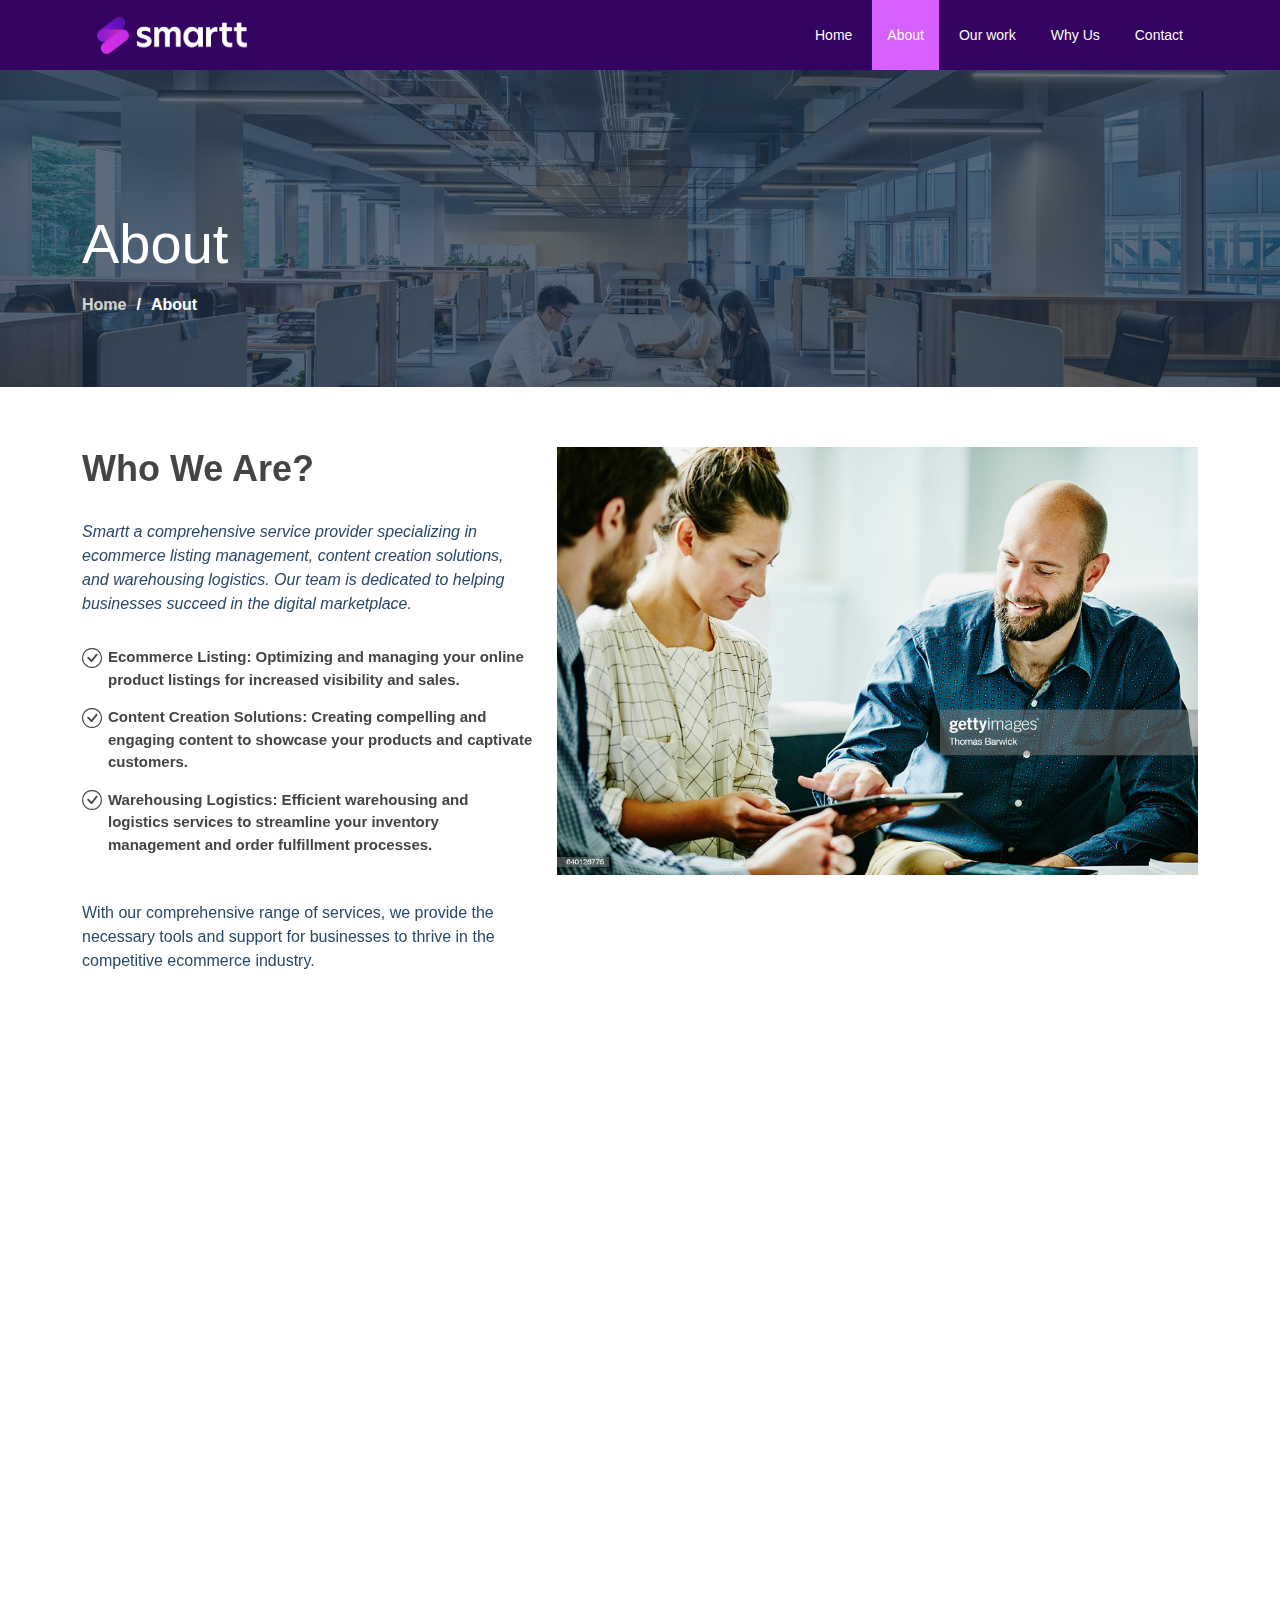
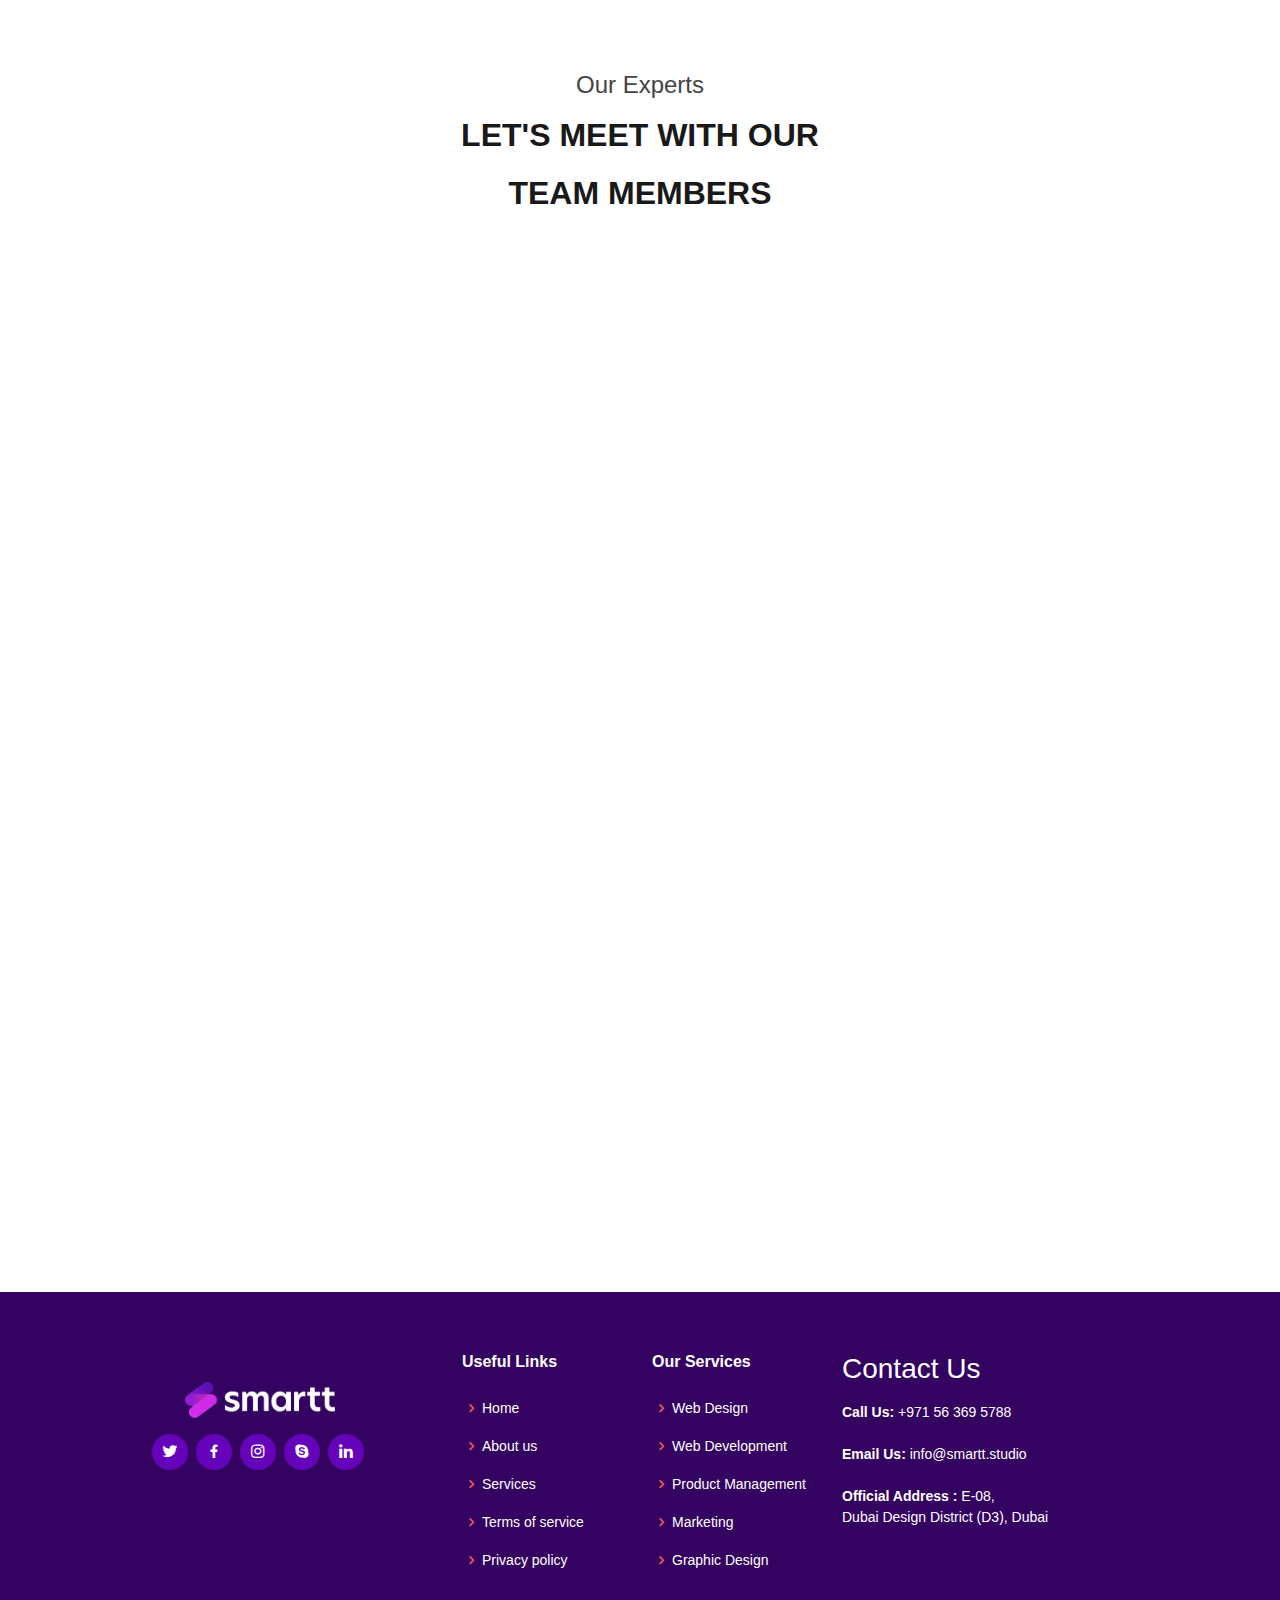
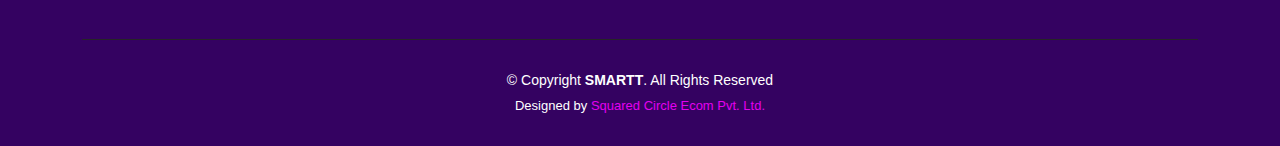
==== about.html @ 33e8bb7c "updated" ====
<!DOCTYPE html>
<html lang="en">

<head>
  <meta charset="utf-8">
  <meta content="width=device-width, initial-scale=1.0" name="viewport">

  <title>SMARTT</title>
  <meta content="" name="description">
  <meta content="" name="keywords">

  
  <link rel="icon" href="assets/img//favicon.ico" type="image/x-icon">

  <!-- Google Fonts -->
  <link rel="preconnect" href="https://rsms.me/">
<link rel="stylesheet" href="https://rsms.me/inter/inter.css">

  <!-- <link href="https://fonts.googleapis.com/css?family=Open+Sans:300,300i,400,400i,600,600i,700,700i|Raleway:300,300i,400,400i,500,500i,600,600i,700,700i|Poppins:300,300i,400,400i,500,500i,600,600i,700,700i" rel="stylesheet"> -->

  <!-- Vendor CSS Files -->
  <link href="assets/vendor/aos/aos.css" rel="stylesheet">
  <link href="assets/vendor/bootstrap/css/bootstrap.min.css" rel="stylesheet">
  <link href="assets/vendor/bootstrap-icons/bootstrap-icons.css" rel="stylesheet">
  <link href="assets/vendor/boxicons/css/boxicons.min.css" rel="stylesheet">
  <link href="assets/vendor/glightbox/css/glightbox.min.css" rel="stylesheet">
  <link href="assets/vendor/swiper/swiper-bundle.min.css" rel="stylesheet">

  <!-- Template Main CSS File -->
  <link href="assets/css/style.css" rel="stylesheet">

  
</head>

<body>

  <!-- ======= Header ======= -->
  <header id="header" class="d-flex align-items-center">
    <div class="container d-flex align-items-center justify-content-between">
        
        <!--navbar -->

        <nav class="navbar navbar-expand-lg navbar-light ">
            <a class="navbar-brand" href="#index.html">
              <img src="assets/img/smartt-white.png" alt="Logo" class="logo-image" style="width: 150px; height: auto;">
            </a>
          </nav>

      <nav id="navbar" class="navbar">
        <ul>
            <li><a class="nav-link scrollto" href="index.html">Home</a></li>
            <li><a class="nav-link scrollto active" href="about.html">About</a></li>
            <li><a class="nav-link scrollto " href="works.html">Our work</a></li>

            <li><a class="nav-link scrollto " href="whyus.html">Why Us</a></li>         
            <li><a class="nav-link scrollto" href="contact.html">Contact</a></li>
          </ul>
        <i class="bi bi-list mobile-nav-toggle"></i>
      </nav>
      <!-- .navbar -->

    </div>
  </header>
  <!-- End Header -->

  <!-- ======= Hero Section ======= -->
  
  <!-- End Hero -->

  <main id="main">

    

    <!-- ======= Breadcrumbs ======= -->
    <div class="breadcrumbs d-flex align-items-center" style="background-image: url('assets/img/about-header.jpg');">
        <div class="container position-relative d-flex flex-column align-items-left">
  
          <h2>About</h2>
          <ol>
            <li><a href="index.html">Home</a></li>
            <li class="breadcrumbsactive">About</li>
          </ol>
  
        </div>
      </div>
      
    <!-- End Breadcrumbs -->

    <!-- ======= About Section ======= -->
    
<section id="about" class="about">

    <div class="container">
        
      <div class="row">  

        <div class="col-lg-7 order-1 order-lg-2" data-aos="fade-right">
            <img src="assets/img/whoweare.jpg" class="img-fluid" alt="">
          </div>     

        <div class="col-lg-5 pt-4 pt-lg-0 order-2 order-lg-1 content" data-aos="fade-left">               

          <h3>Who We Are?</h3>

          <p class="fst-italic">
            Smartt a comprehensive service provider specializing in ecommerce listing management, content creation solutions, and warehousing logistics. Our team is dedicated to helping businesses succeed in the digital marketplace.
          </p>
          
          <ul>
            <li><i class="bi bi-check-circle"></i> Ecommerce Listing: Optimizing and managing your online product listings for increased visibility and sales.</li>
            <li><i class="bi bi-check-circle"></i> Content Creation Solutions: Creating compelling and engaging content to showcase your products and captivate customers.</li>
            <li><i class="bi bi-check-circle"></i> Warehousing Logistics: Efficient warehousing and logistics services to streamline your inventory management and order fulfillment processes.</li>
          </ul>

           
          <p>
            With our comprehensive range of services, we provide the necessary tools and support for businesses to thrive in the competitive ecommerce industry.
          </p>
        </div>       

      </div>
     

    </div>


    
  </section>


  <section id="about" class="about">    


    <div class="container">       
        
  
        <div class="row">  
  
          <div class="col-lg-7 order-1 order-lg-1" data-aos="fade-right">
              <img src="assets/img/businesshelp.jpg" class="img-fluid" alt="">
            </div>     
  
          <div class="col-lg-5 pt-4 pt-lg-0 order-2 order-lg-2 content" data-aos="fade-left">               
  
            <h3>We help to sell in places you always wanted</h3>
            <h4>over</h4>
            <h1>25</h1>
            <h4>years experience</h4>        
  
          </div>       
  
        </div>
  
      </div>

  </section>

  
      
    <!-- ======= Team Section ======= -->
    <section id="team" class="team">
        <div class="container">
  
          <div class="section-title section-titleteam ">
            <h4>Our Experts</h4>

            <h2>Let's meet with our</h2>
            <h2>team members</h2>
            <!-- <p>Sit sint consectetur velit quisquam cupiditate impedit suscipit alias</p> -->
          </div>
  
          <div class="row">
            <div class="col-lg-3 col-md-6 d-flex align-items-stretch" data-aos="zoom-in">
              <div class="member">
                <img src="assets/img/team/team-1.jpg" alt="">
                <h4>Kartik Jobanputra</h4>
                <span>Chief Executive Officer</span>
                <p>
                  Magni qui quod omnis unde et eos fuga et exercitationem. Odio veritatis perspiciatis quaerat qui aut aut aut
                </p>
                <div class="social">
                  <a href=""><i class="bi bi-twitter"></i></a>
                  <a href=""><i class="bi bi-facebook"></i></a>
                  <a href=""><i class="bi bi-instagram"></i></a>
                  <a href=""><i class="bi bi-linkedin"></i></a>
                </div>
              </div>
            </div>
  
            <div class="col-lg-3 col-md-6 d-flex align-items-stretch" data-aos="zoom-in">
              <div class="member">
                <img src="assets/img/team/team-2.jpg" alt="">
                <h4>Quan Zheng</h4>
                <span>Developer</span>
                <p>
                  Repellat fugiat adipisci nemo illum nesciunt voluptas repellendus. In architecto rerum rerum temporibus
                </p>
                <div class="social">
                  <a href=""><i class="bi bi-twitter"></i></a>
                  <a href=""><i class="bi bi-facebook"></i></a>
                  <a href=""><i class="bi bi-instagram"></i></a>
                  <a href=""><i class="bi bi-linkedin"></i></a>
                </div>
              </div>
            </div>
  
            <div class="col-lg-3 col-md-6 d-flex align-items-stretch" data-aos="zoom-in">
              <div class="member">
                <img src="assets/img/team/team-3.jpg" alt="">
                <h4>Peng Qigang</h4>
                <span>Designer</span>
                <p>
                  Voluptas necessitatibus occaecati quia. Earum totam consequuntur qui porro et laborum toro des clara
                </p>
                <div class="social">
                  <a href=""><i class="bi bi-twitter"></i></a>
                  <a href=""><i class="bi bi-facebook"></i></a>
                  <a href=""><i class="bi bi-instagram"></i></a>
                  <a href=""><i class="bi bi-linkedin"></i></a>
                </div>
              </div>
            </div>

            <div class="col-lg-3 col-md-6 d-flex align-items-stretch" data-aos="zoom-in">
                <div class="member">
                  <img src="assets/img/team/team-3.jpg" alt="">
                  <h4>Dong Yuhan</h4>
                  <span>QC Manager</span>
                  <p>
                    Voluptas necessitatibus occaecati quia. Earum totam consequuntur qui porro et laborum toro des clara
                  </p>
                  <div class="social">
                    <a href=""><i class="bi bi-twitter"></i></a>
                    <a href=""><i class="bi bi-facebook"></i></a>
                    <a href=""><i class="bi bi-instagram"></i></a>
                    <a href=""><i class="bi bi-linkedin"></i></a>
                  </div>
                </div>
              </div>
  
          </div>
  
        </div>
      </section><!-- End Team Section -->


      <section id="about" class="about">

        <div class="container">
            
          <div class="row">  
    
            <div class="col-lg-7 order-1 order-lg-1" data-aos="fade-right">
                <img src="assets/img/aboutus.jpg" class="img-fluid" alt="">
              </div>     
    
            <div class="col-lg-5 pt-4 pt-lg-0 order-2 order-lg-2 content" data-aos="fade-left">               
    
              <h3>About us</h3>
    
              <p class="fst-italic">
                At Smartt, our team's core is based on the abundance of knowledge and expertise regarding the business market of e-commerce, yet we all have a variety of ideas and strategies to offer our company consists of diverse and unique individuals, varying in their perspectives and skill sets, from high-end marketing skills to strateging operations and researching the market</p>
                 
              
            </div>       
    
          </div>
         
    
        </div>
    
    
        
      </section>



    <!-- ======= Contact Section ======= -->
   
    
    
    <!-- End Contact Section -->

  </main>
  
  <!-- End #main -->

  <!-- ======= Footer ======= -->
  <footer id="footer">
    <div class="footer-top">
      <div class="container">
        <div class="row">

         
      

          <div class="col-lg-4 col-md-6">
            <div class="footer-info">
              
              <img src="assets/img/smartt-white.png" alt="Logo" class="logo-image" style="width: 150px; height: auto;">

             
              <div class="social-links mt-3">
                <a href="#" class="twitter"><i class="bx bxl-twitter"></i></a>
                <a href="#" class="facebook"><i class="bx bxl-facebook"></i></a>
                <a href="#" class="instagram"><i class="bx bxl-instagram"></i></a>
                <a href="#" class="google-plus"><i class="bx bxl-skype"></i></a>
                <a href="#" class="linkedin"><i class="bx bxl-linkedin"></i></a>
              </div>
            </div>
          </div>

          <div class="col-lg-2 col-md-6 footer-links">
            <h4>Useful Links</h4>
            <ul>
              <li><i class="bx bx-chevron-right"></i> <a href="#">Home</a></li>
              <li><i class="bx bx-chevron-right"></i> <a href="#">About us</a></li>
              <li><i class="bx bx-chevron-right"></i> <a href="#">Services</a></li>
              <li><i class="bx bx-chevron-right"></i> <a href="#">Terms of service</a></li>
              <li><i class="bx bx-chevron-right"></i> <a href="#">Privacy policy</a></li>
            </ul>
          </div>

          <div class="col-lg-2 col-md-6 footer-links">
            <h4>Our Services</h4>
            <ul>
              <li><i class="bx bx-chevron-right"></i> <a href="#">Web Design</a></li>
              <li><i class="bx bx-chevron-right"></i> <a href="#">Web Development</a></li>
              <li><i class="bx bx-chevron-right"></i> <a href="#">Product Management</a></li>
              <li><i class="bx bx-chevron-right"></i> <a href="#">Marketing</a></li>
              <li><i class="bx bx-chevron-right"></i> <a href="#">Graphic Design</a></li>
            </ul>
          </div>

          <div class="col-lg-4 col-md-6 text-right">
            <div class="footer-inf">
              <h3>Contact Us</h3>
              <p>
               
                <strong>Call Us:</strong> +971 56 369 5788<br><br>

                <strong>Email Us:</strong> info@smartt.studio<br><br>
                
                <strong>Official Address :</strong> E-08,  <br>
                
                Dubai Design District (D3), Dubai<br><br>
              </p>
             
            </div>
          </div>

        </div>
      </div>
    </div>

    <div class="container">
      <div class="copyright">
        &copy; Copyright <strong><span>SMARTT</span></strong>. All Rights Reserved
      </div>
      <div class="credits">
        
        Designed by <a href="#">Squared Circle Ecom Pvt. Ltd.</a>
      </div>
    </div>
  </footer>
  
  <!-- End Footer -->

  <a href="#" class="back-to-top d-flex align-items-center justify-content-center"><i class="bi bi-arrow-up-short"></i></a>
  <div id="preloader"></div>

  <!-- Vendor JS Files -->
  <script src="assets/vendor/aos/aos.js"></script>
  <script src="assets/vendor/bootstrap/js/bootstrap.bundle.min.js"></script>
  <script src="assets/vendor/glightbox/js/glightbox.min.js"></script>
  <script src="assets/vendor/isotope-layout/isotope.pkgd.min.js"></script>
  <script src="assets/vendor/swiper/swiper-bundle.min.js"></script>
  <script src="assets/vendor/php-email-form/validate.js"></script>

  <!-- Main JS File -->
  <script src="assets/js/main.js"></script>

</body>

</html>
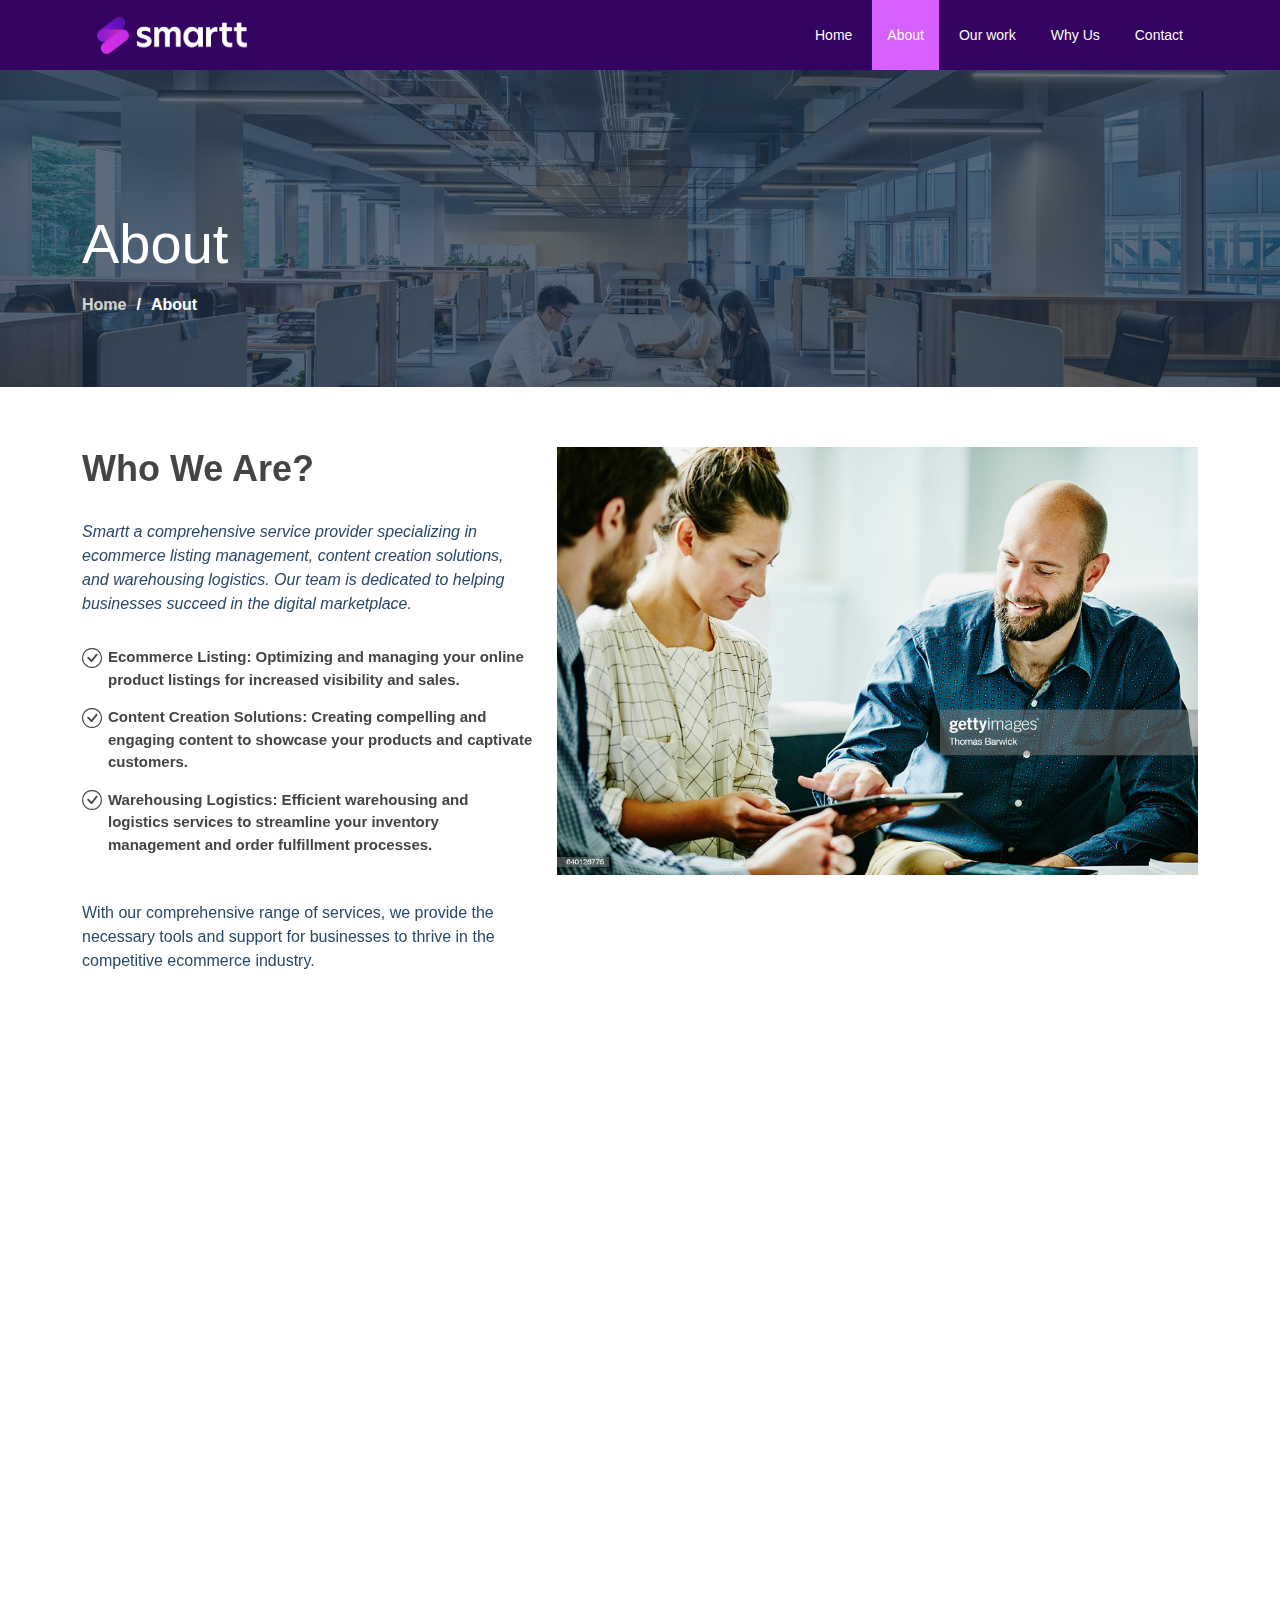
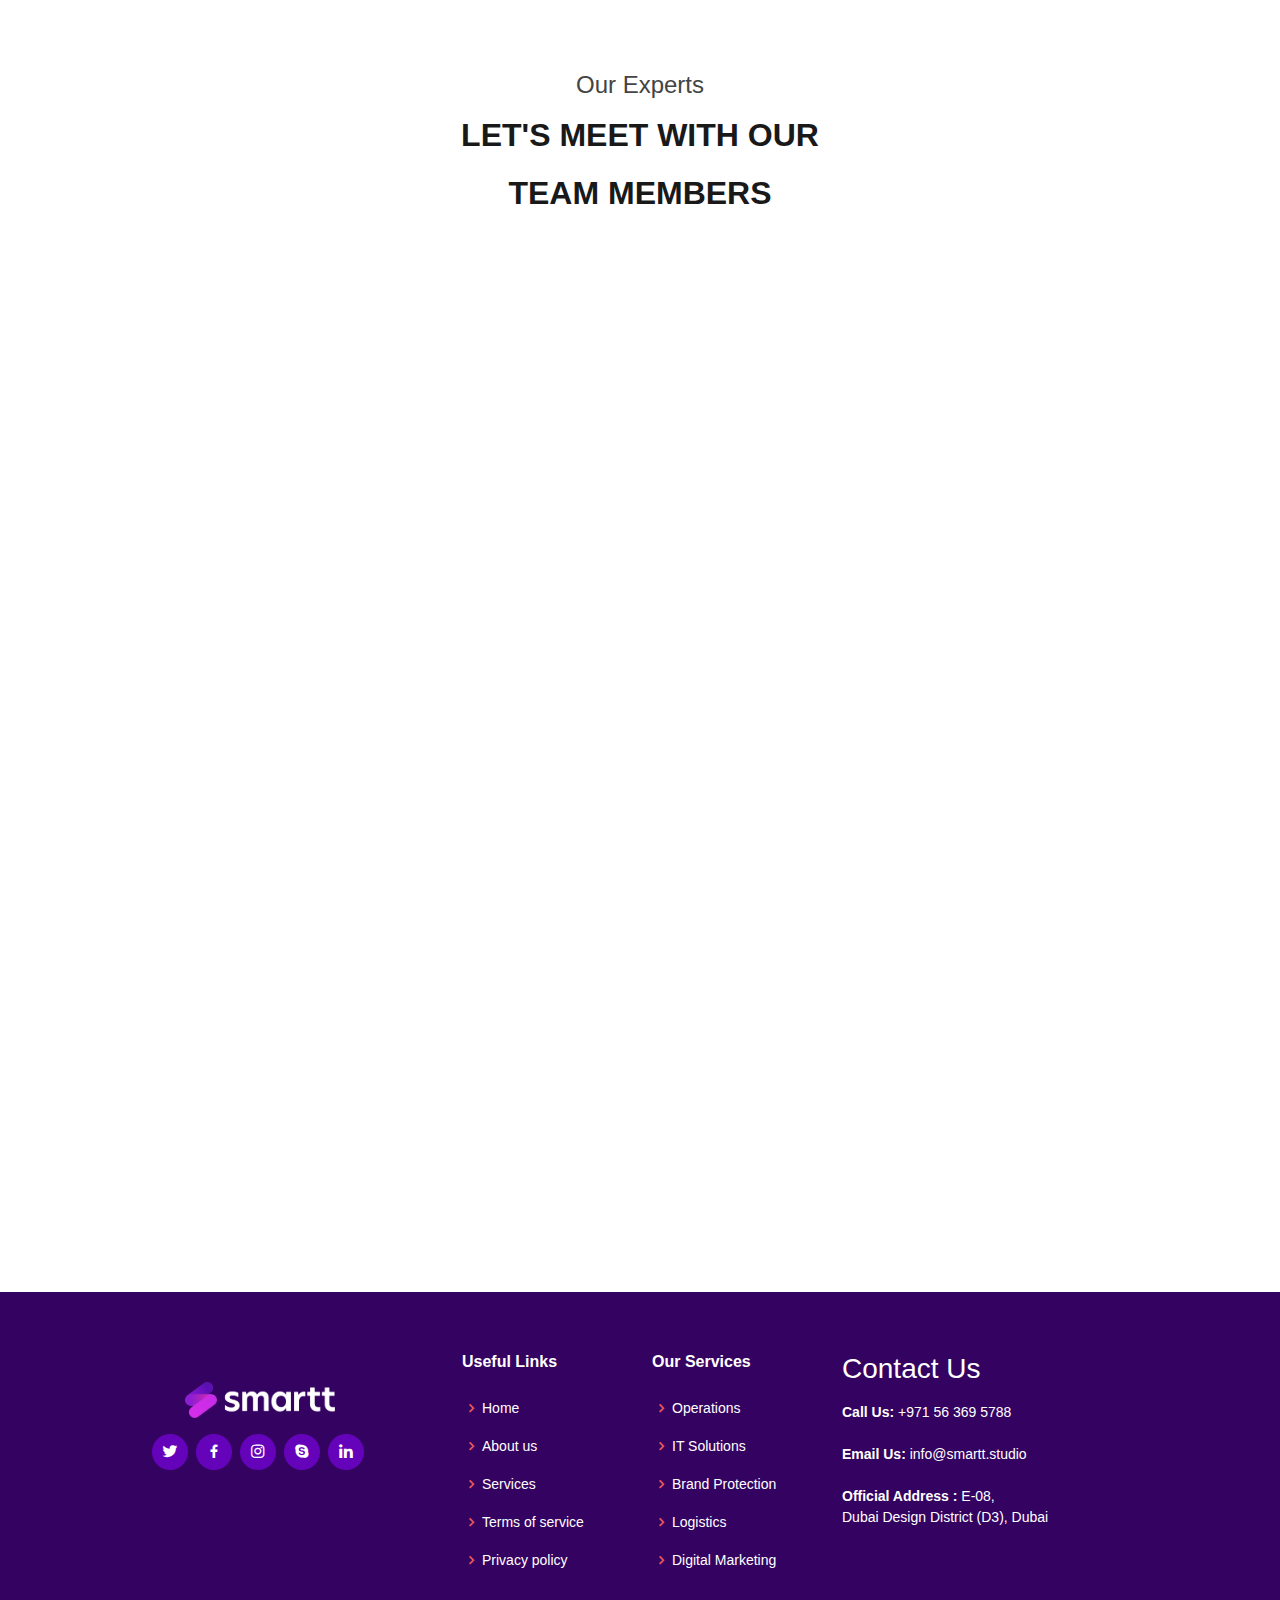
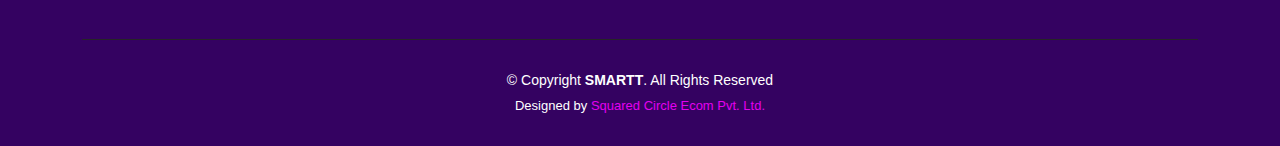
==== commit ce8025ac: "update" ====
--- a/about.html
+++ b/about.html
@@ -324,11 +324,11 @@
           <div class="col-lg-2 col-md-6 footer-links">
             <h4>Our Services</h4>
             <ul>
-              <li><i class="bx bx-chevron-right"></i> <a href="#">Web Design</a></li>
-              <li><i class="bx bx-chevron-right"></i> <a href="#">Web Development</a></li>
-              <li><i class="bx bx-chevron-right"></i> <a href="#">Product Management</a></li>
-              <li><i class="bx bx-chevron-right"></i> <a href="#">Marketing</a></li>
-              <li><i class="bx bx-chevron-right"></i> <a href="#">Graphic Design</a></li>
+              <li><i class="bx bx-chevron-right"></i> <a href="#">Operations</a></li>
+              <li><i class="bx bx-chevron-right"></i> <a href="#">IT Solutions</a></li>
+              <li><i class="bx bx-chevron-right"></i> <a href="#">Brand Protection</a></li>
+              <li><i class="bx bx-chevron-right"></i> <a href="#">Logistics</a></li>
+              <li><i class="bx bx-chevron-right"></i> <a href="#">Digital Marketing</a></li>
             </ul>
           </div>
 
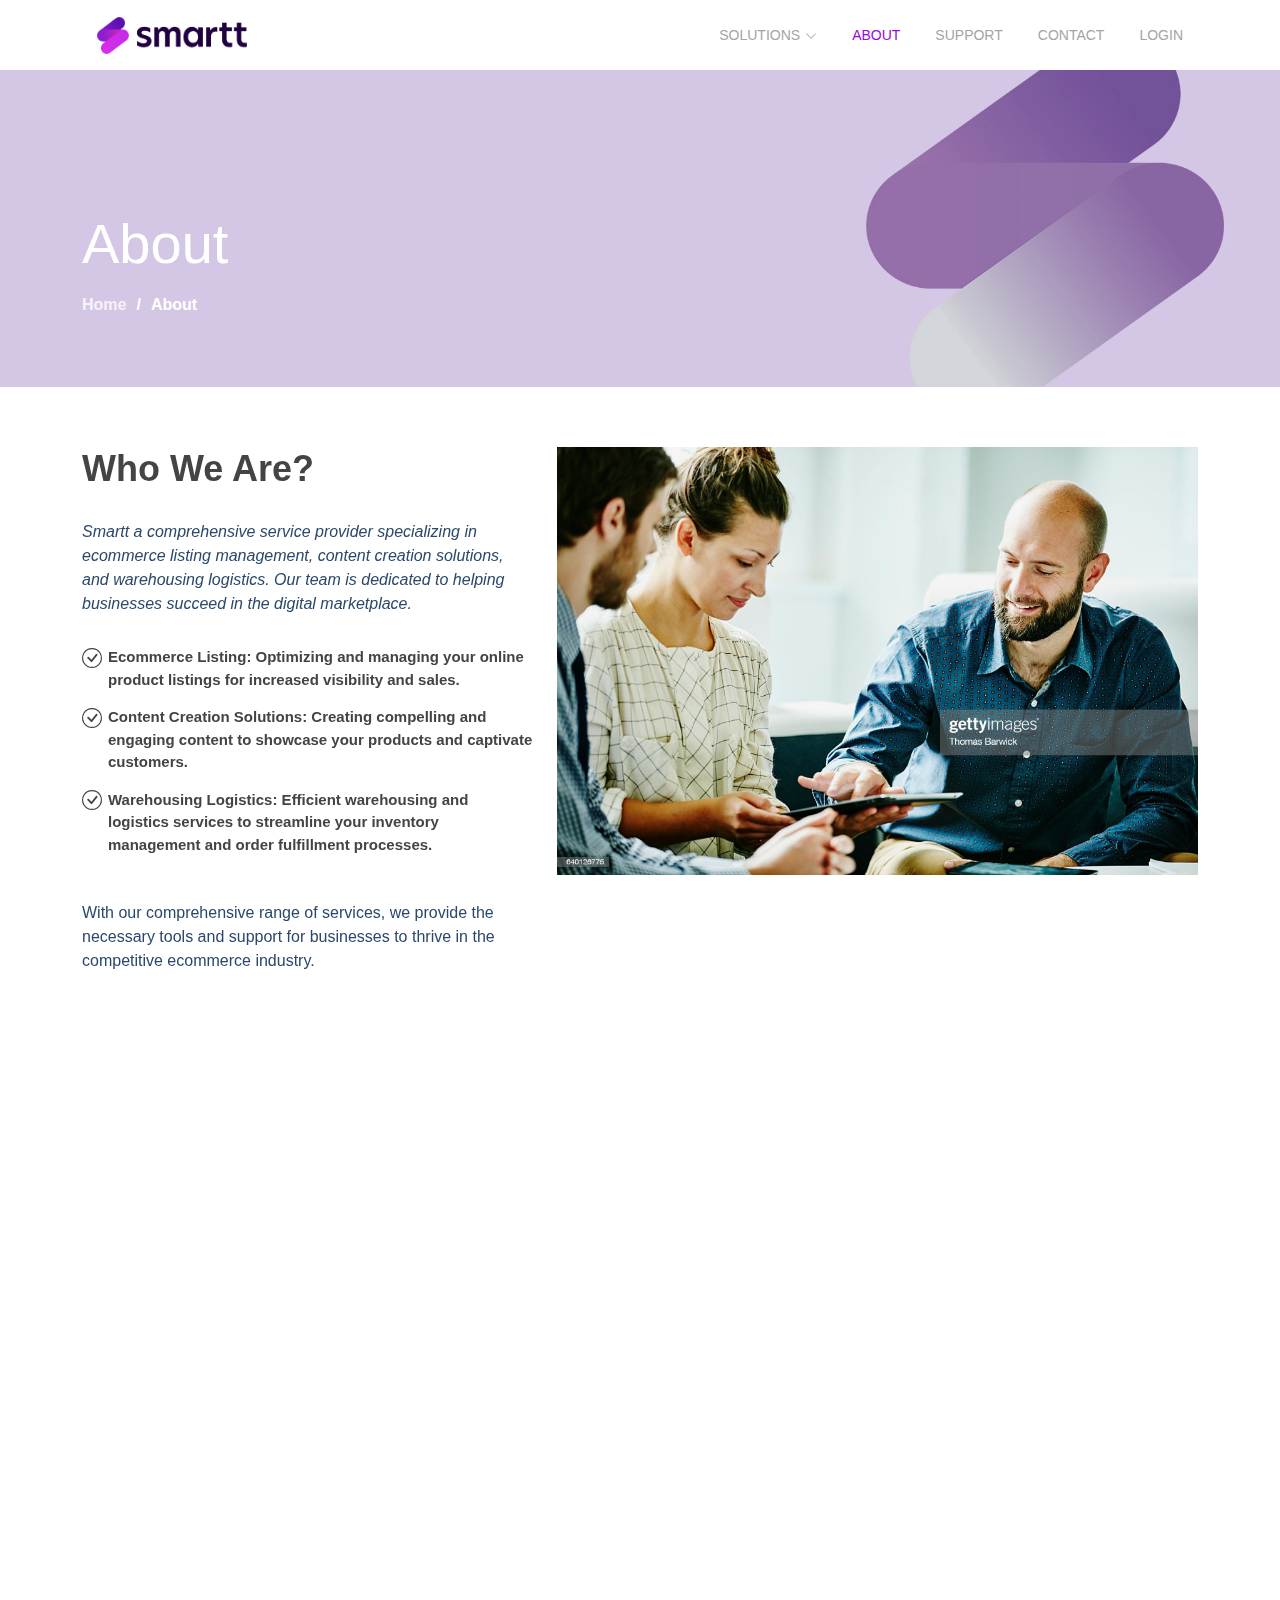
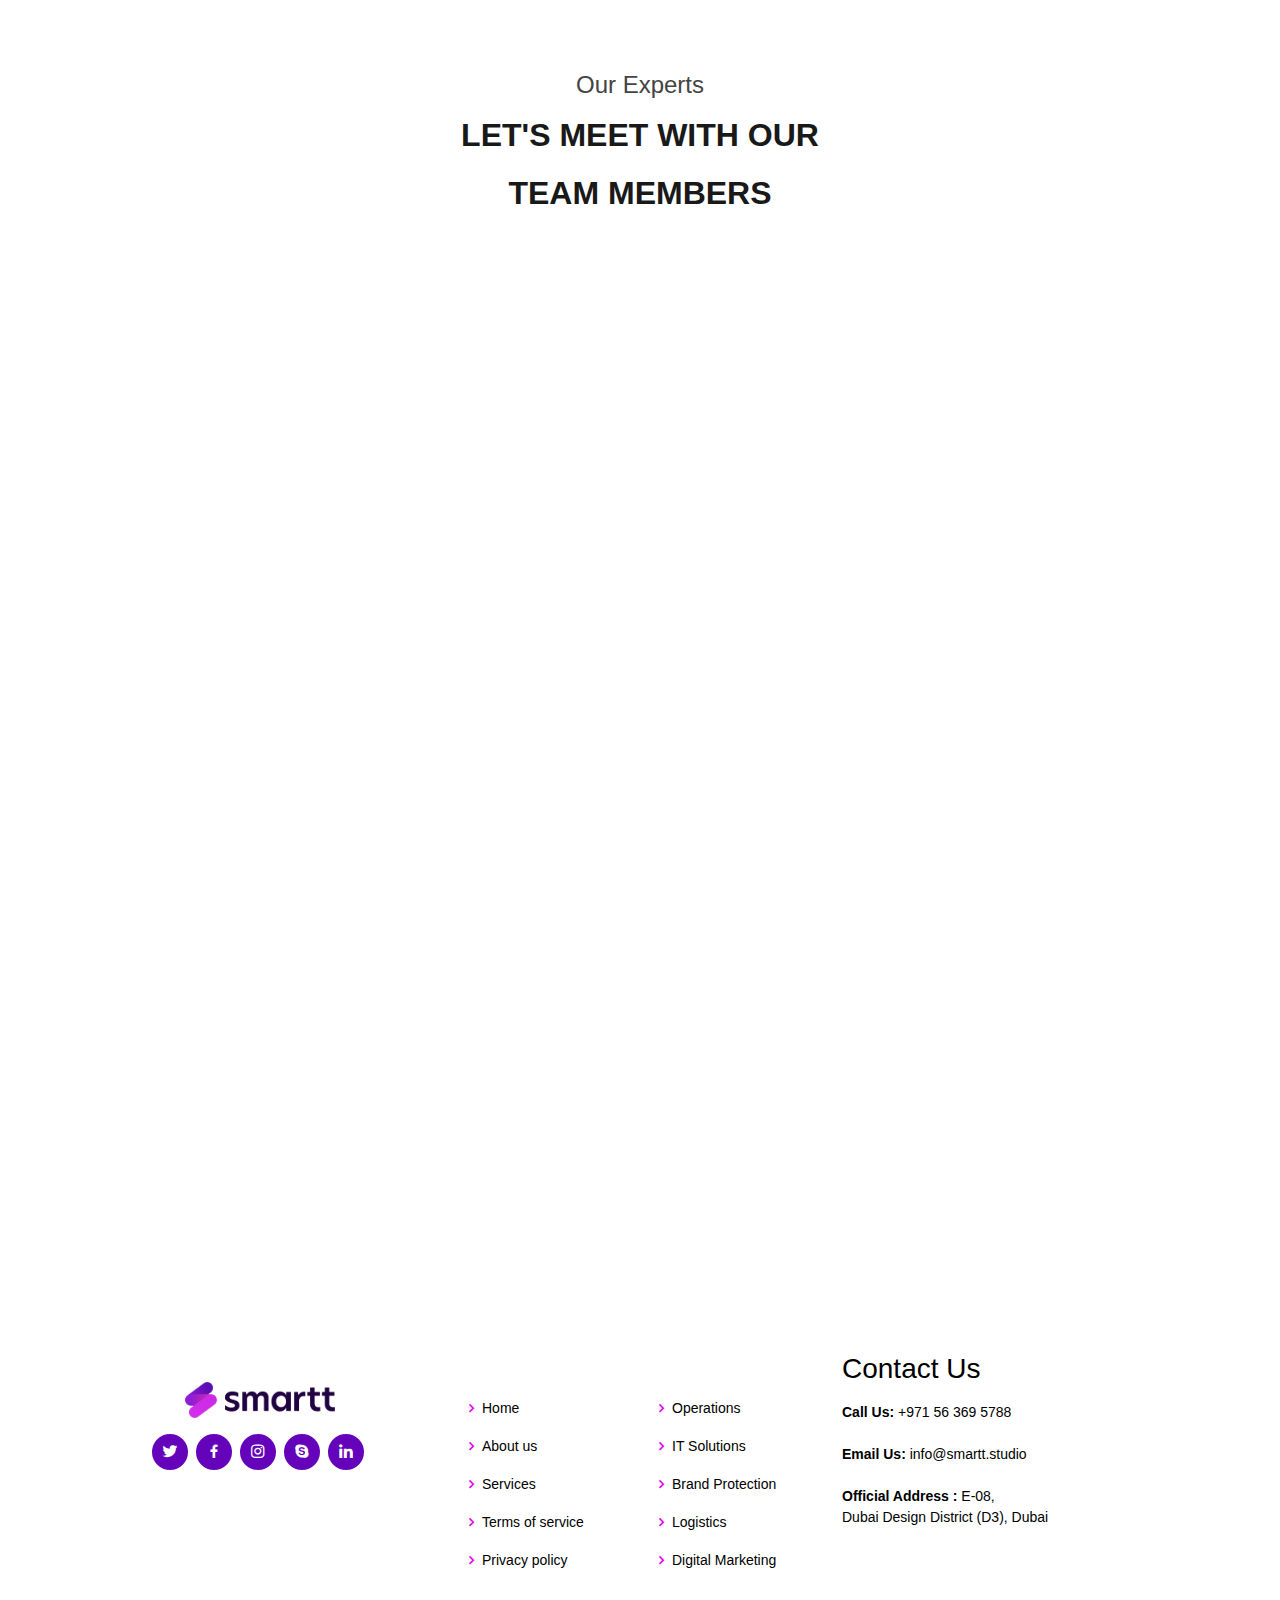
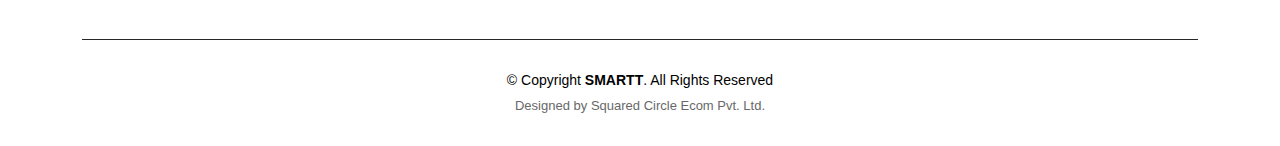
==== commit a1f1311f: "update" ====
--- a/about.html
+++ b/about.html
@@ -29,32 +29,69 @@
   <!-- Template Main CSS File -->
   <link href="assets/css/style.css" rel="stylesheet">
 
-  
+  <!--Start of Tawk.to Script-->
+<script type="text/javascript">
+  var Tawk_API=Tawk_API||{}, Tawk_LoadStart=new Date();
+  (function(){
+  var s1=document.createElement("script"),s0=document.getElementsByTagName("script")[0];
+  s1.async=true;
+  s1.src='https://embed.tawk.to/646b1da3ad80445890ee5241/1h116niit';
+  s1.charset='UTF-8';
+  s1.setAttribute('crossorigin','*');
+  s0.parentNode.insertBefore(s1,s0);
+  })();
+  </script>
+  <!--End of Tawk.to Script-->
+  
+
 </head>
 
 <body>
 
-  <!-- ======= Header ======= -->
+ <!-- ======= Header ======= -->
   <header id="header" class="d-flex align-items-center">
     <div class="container d-flex align-items-center justify-content-between">
         
         <!--navbar -->
 
         <nav class="navbar navbar-expand-lg navbar-light ">
-            <a class="navbar-brand" href="#index.html">
-              <img src="assets/img/smartt-white.png" alt="Logo" class="logo-image" style="width: 150px; height: auto;">
+            <a class="navbar-brand" href="index.html">
+              <img src="assets/img/smartt.png" alt="Logo" class="logo-image" style="width: 150px; height: auto;">
             </a>
           </nav>
 
       <nav id="navbar" class="navbar">
         <ul>
-            <li><a class="nav-link scrollto" href="index.html">Home</a></li>
-            <li><a class="nav-link scrollto active" href="about.html">About</a></li>
-            <li><a class="nav-link scrollto " href="works.html">Our work</a></li>
-
-            <li><a class="nav-link scrollto " href="whyus.html">Why Us</a></li>         
-            <li><a class="nav-link scrollto" href="contact.html">Contact</a></li>
-          </ul>
+          <!-- <li><a class="nav-link scrollto active" href="index.html">SOLUTIONS</a></li> -->
+          <li class="dropdown"><a class="nav-link scrollto" href="#"><span>SOLUTIONS</span> <i class="bi bi-chevron-down"></i></a>
+            <ul>
+              <!-- <li><a href="#">Drop Down 1</a></li> -->
+              <li><a href="works.html">OUR WORK</a></li>
+              <li><a href="whyus.html">WHY US</a></li>
+              <li><a href="#">CASTING PAD</a></li>
+              <li><a href="#">PORTFOLIOPAD</a></li>
+              <li><a href="#">WEBSITES</a></li>
+              <!-- <li class="dropdown"><a href="#"><span>Deep Drop Down</span> <i class="bi bi-chevron-right"></i></a>
+                <ul>
+                  <li><a href="#">OUR WORK</a></li>
+                  <li><a href="#">WHY US</a></li>
+                  <li><a href="#">CASTING PAD</a></li>
+                  <li><a href="#">PORTFOLIOPAD</a></li>
+                  <li><a href="#">WEBSITES</a></li>
+                </ul>
+              </li>
+              <li><a href="#">Drop Down 2</a></li>
+              <li><a href="#">Drop Down 3</a></li>
+              <li><a href="#">Drop Down 4</a></li> -->
+            </ul>
+          </li>
+          <li><a class="nav-link scrollto active " href="about.html">ABOUT</a></li>
+          <li><a class="nav-link scrollto " href="support.html">SUPPORT</a></li>       
+          <li><a class="nav-link scrollto" href="contact.html">CONTACT</a></li>
+          <li><a class="nav-link scrollto" href="#">LOGIN</a></li>
+
+        </ul>
+
         <i class="bi bi-list mobile-nav-toggle"></i>
       </nav>
       <!-- .navbar -->
@@ -297,7 +334,7 @@
           <div class="col-lg-4 col-md-6">
             <div class="footer-info">
               
-              <img src="assets/img/smartt-white.png" alt="Logo" class="logo-image" style="width: 150px; height: auto;">
+              <img src="assets/img/smartt.png" alt="Logo" class="logo-image" style="width: 150px; height: auto;">
 
              
               <div class="social-links mt-3">
@@ -366,8 +403,8 @@
   
   <!-- End Footer -->
 
-  <a href="#" class="back-to-top d-flex align-items-center justify-content-center"><i class="bi bi-arrow-up-short"></i></a>
-  <div id="preloader"></div>
+  <!-- <a href="#" class="back-to-top d-flex align-items-center justify-content-center"><i class="bi bi-arrow-up-short"></i></a>
+  <div id="preloader"></div> -->
 
   <!-- Vendor JS Files -->
   <script src="assets/vendor/aos/aos.js"></script>
--- a/assets/css/style.css
+++ b/assets/css/style.css
@@ -20,11 +20,13 @@
 }
 
 a {
-  color: #D75EFF;
+  color: #383aae;
   
 
   text-decoration: none;
 }
+
+
 
 a:hover {
   color: #D75EFF;
@@ -180,7 +182,9 @@
 }
 
 #header.fixed-top {
-  background: #340261;
+  /* background: #340261; */
+  background: #fff;
+
 }
 
 #header .logo {
@@ -238,7 +242,8 @@
   justify-content: space-between;
   padding: 25px 15px 24px 15px;
   font-size: 14px;
-  color: #fff;
+  /* color: #fff; */
+  color: #a4a4a4;
   white-space: nowrap;
   transition: 0.3s;
 }
@@ -254,7 +259,8 @@
 .navbar .active,
 .navbar .active:focus,
 .navbar li:hover>a {
-  background: #D75EFF;
+  /* background: #086fb9; */
+  color:#9C07DC;
   /* background: #cc1616; */
 }
 
@@ -268,8 +274,8 @@
   z-index: 99;
   opacity: 0;
   visibility: hidden;
-  background: #fff;
-  box-shadow: 0px 0px 30px rgba(127, 137, 161, 0.25);
+  background: #f5f5f5;
+  box-shadow: 0px 0px 30px rgba(127, 137, 161, 0.1);
   transition: 0.3s;
 }
 
@@ -279,7 +285,9 @@
 
 .navbar .dropdown ul a {
   padding: 10px 20px;
-  color: #191919;
+  /* color: #191919; */
+  color: #b6b5b7;
+
 }
 
 .navbar .dropdown ul a i {
@@ -289,7 +297,7 @@
 .navbar .dropdown ul a:hover,
 .navbar .dropdown ul .active:hover,
 .navbar .dropdown ul li:hover>a {
-  color: #fff;
+  color: #9C07DC;
 }
 
 .navbar .dropdown:hover>ul {
@@ -325,7 +333,7 @@
 * Mobile Navigation 
 */
 .mobile-nav-toggle {
-  color: #fff;
+  color: #50A4E5;
   font-size: 28px;
   cursor: pointer;
   display: none;
@@ -440,7 +448,7 @@
 #hero {
   width: 100%;
   height: calc(100vh - 110px);
-  background: url("../img/hero-bg.jpg") top center;
+  background: url("../img/hero-bg1.jpg") top center;
   background-size: cover;
   position: relative;
 }
@@ -492,17 +500,23 @@
 
 @media (min-width: 1024px) {
   #hero {
-    background-attachment: fixed;
+       background-attachment: fixed;
   }
 }
 
 @media (max-width: 768px) {
   #hero {
     text-align: center;
+
+    width: 100%;
+    height: calc(100vh - 110px);
+    background: url("../img/hero-bg.jpg") top center;
+    background-size: cover;
+    position: relative;
   }
 
   #hero .container {
-    padding-top: 40px;
+    padding-top: 300px;
   }
 
   #hero h1 {
@@ -524,9 +538,16 @@
 #hero2 {
   width: 100%;
   height: calc(100vh - 110px);
-  background: url("../img/hero-bg2.jpg") top center;
-  background-size: cover;
+  background: url("../img/Optimization data.gif") bottom center;
+  /* background: url("../img/hero-bg2.jpg") top center; */
+
+  /* background-size: cover; */
+  background-size: 900px;
+  background-repeat: no-repeat;
+
   position: relative;
+  /* position: absolute; */
+
 }
 
 
@@ -600,6 +621,103 @@
     margin-bottom: 30px;
   }
 }
+
+
+
+/*--------------------------------------------------------------
+# Features Section
+--------------------------------------------------------------*/
+.features {
+  padding-bottom: 0;
+}
+
+.features h3 {
+  color: var(--color-secondary);
+  font-size: 32px;
+  font-weight: 700;
+  margin-bottom: 30px;
+}
+
+.features .icon-list i {
+  margin-right: 10px;
+  font-size: 24px;
+  line-height: 1.2;
+}
+
+.features .icon-list span {
+  font-size: 18px;
+  color: #29486a;
+}
+
+.features .phone-wrap {
+  position: absolute;
+  right: 0;
+}
+
+@media (max-width: 768px) {
+  .features .phone-wrap {
+    position: relative;
+  }
+}
+
+.features .phone-wrap img {
+  width: 340px;
+}
+
+@media (max-width: 992px) {
+  .features .phone-wrap img {
+    margin-top: 30px;
+  }
+}
+
+@media (max-width: 768px) {
+  .features .phone-wrap img {
+    width: 100%;
+  }
+}
+
+.features .details {
+  margin-top: 80px;
+  padding: 120px 0;
+  background-color: #f7f9fc;
+}
+
+.features .details h4 {
+  color: var(--color-secondary);
+  font-size: 32px;
+  font-weight: 700;
+  margin-bottom: 20px;
+}
+
+.features .details p {
+  margin-bottom: 20px;
+  font-size: 15px;
+}
+a .btn-get-started{
+background-color: #191919;
+}
+
+
+.features .details .btn-get-started {
+  /* font-family: var(--font-primary); */
+  display: inline-block;
+  font-weight: 500;
+  font-size: 15px;
+  letter-spacing: 1px;
+  padding: 10px 32px;
+  border-radius: 50px;
+  transition: 0.5s;
+  /* background-color: var(--color-primary); */
+  background-color: #2aa5df;
+
+  color: #fff;
+}
+
+.features .details .btn-get-started:hover {
+  background: #2aa5df;
+}
+
+
 
 /*--------------------------------------------------------------
 # Sections General
@@ -802,6 +920,12 @@
 }
 
 /*--------------------------------------------------------------
+# map
+--------------------------------------------------------------*/
+
+
+
+/*--------------------------------------------------------------
 # Services
 --------------------------------------------------------------*/
 .services .icon-box {
@@ -858,7 +982,7 @@
 }
 
 .services .icon-box:hover {
-  background: #340261;
+  background: #FAF5F1;
   border-color: #340261;
   padding: 70px 20px 90px 20px;
 }
@@ -877,7 +1001,7 @@
 
 .services .icon-box:hover h4 a,
 .services .icon-box:hover p {
-  color: #fff;
+  color: #340261;
 }
 
 
@@ -1213,6 +1337,7 @@
   color: #cc1616;
 }
 
+
 /*--------------------------------------------------------------
 # Team
 --------------------------------------------------------------*/
@@ -1269,6 +1394,97 @@
 
 .sectionteam{
   background-color: #6503BB;
+}
+
+/*--------------------------------------------------------------
+# Testimonials Section
+--------------------------------------------------------------*/
+.testimonials .testimonial-item {
+  box-sizing: content-box;
+  padding: 30px;
+  margin: 40px 30px;
+  box-shadow: 0px 0 20px rgba(27, 47, 69, 0.1);
+  background: #fff;
+  min-height: 320px;
+  display: flex;
+  flex-direction: column;
+  text-align: center;
+  transition: 0.3s;
+}
+
+.testimonials .testimonial-item .stars {
+  margin-bottom: 15px;
+}
+
+.testimonials .testimonial-item .stars i {
+  color: #ffc107;
+  margin: 0 1px;
+}
+
+.testimonials .testimonial-item .testimonial-img {
+  width: 90px;
+  border-radius: 50%;
+  border: 4px solid #fff;
+  margin: 0 auto;
+}
+
+.testimonials .testimonial-item h3 {
+  font-size: 18px;
+  font-weight: bold;
+  margin: 10px 0 5px 0;
+  color: #111;
+}
+
+.testimonials .testimonial-item h4 {
+  font-size: 14px;
+  color: #999;
+  margin: 0;
+}
+
+.testimonials .testimonial-item p {
+  font-style: italic;
+  margin: 0 auto 15px auto;
+}
+
+.testimonials .swiper-pagination {
+  margin-top: 20px;
+  position: relative;
+}
+
+.testimonials .swiper-pagination .swiper-pagination-bullet {
+  width: 10px;
+  height: 10px;
+  background-color: #e8eff6;
+  opacity: 1;
+}
+
+.testimonials .swiper-pagination .swiper-pagination-bullet-active {
+  background-color: var(--color-primary);
+}
+
+.testimonials .swiper-slide {
+  opacity: 0.3;
+}
+
+@media (max-width: 1199px) {
+  .testimonials .swiper-slide-active {
+    opacity: 1;
+  }
+
+  .testimonials .swiper-pagination {
+    margin-top: 0;
+  }
+
+  .testimonials .testimonial-item {
+    margin: 40px 20px;
+  }
+}
+
+@media (min-width: 1200px) {
+  .testimonials .swiper-slide-next {
+    opacity: 1;
+    transform: scale(1.12);
+  }
 }
 
 /*--------------------------------------------------------------
@@ -1392,6 +1608,24 @@
 }
 
 /*--------------------------------------------------------------
+# map iframe
+--------------------------------------------------------------*/
+
+.map-responsive{
+  overflow:hidden;
+  padding-bottom:50%;
+  position:relative;
+  height:0;
+}
+.map-responsive iframe{
+  left:0;
+  top:0;
+  height:100%;
+  width:100%;
+  position:absolute;
+}
+
+/*--------------------------------------------------------------
 # Breadcrumbs
 --------------------------------------------------------------*/
 /* .breadcrumbs {
@@ -1439,7 +1673,7 @@
 
 .breadcrumbs:before {
   content: "";
-  background-color: rgba(27, 47, 69, 0.7);
+  background-color: rgba(27, 47, 69, 0.1);
   position: absolute;
   inset: 0;
 }
@@ -1525,9 +1759,13 @@
 # Footer
 --------------------------------------------------------------*/
 #footer {
-  background: #340261;
+  /* background: #340261; */
+  background: #fff;
+
+
+
   padding: 0 0 30px 0;
-  color: #fff;
+  color: #000;
   font-size: 14px;
 }
 
@@ -1600,7 +1838,7 @@
 
 #footer .footer-top .footer-links ul i {
   padding-right: 2px;
-  color: #ed5b5b;
+  color: #E300F0;
   font-size: 18px;
   line-height: 1;
 }
@@ -1616,14 +1854,14 @@
 }
 
 #footer .footer-top .footer-links ul a {
-  color: #fff;
+  color: #000;
   transition: 0.3s;
   display: inline-block;
   line-height: 1;
 }
 
 #footer .footer-top .footer-links ul a:hover {
-  color: #eb4444;
+  color: #E300F0;
 }
 
 #footer .footer-top .footer-newsletter form {
@@ -1669,11 +1907,11 @@
   padding-top: 5px;
   text-align: center;
   font-size: 13px;
-  color: #fff;
+  color: #686868;
 }
 
 #footer .credits a {
-  color: #E300F0;
+  color: #686868;
 }
 
 @media (max-width: 575px) {
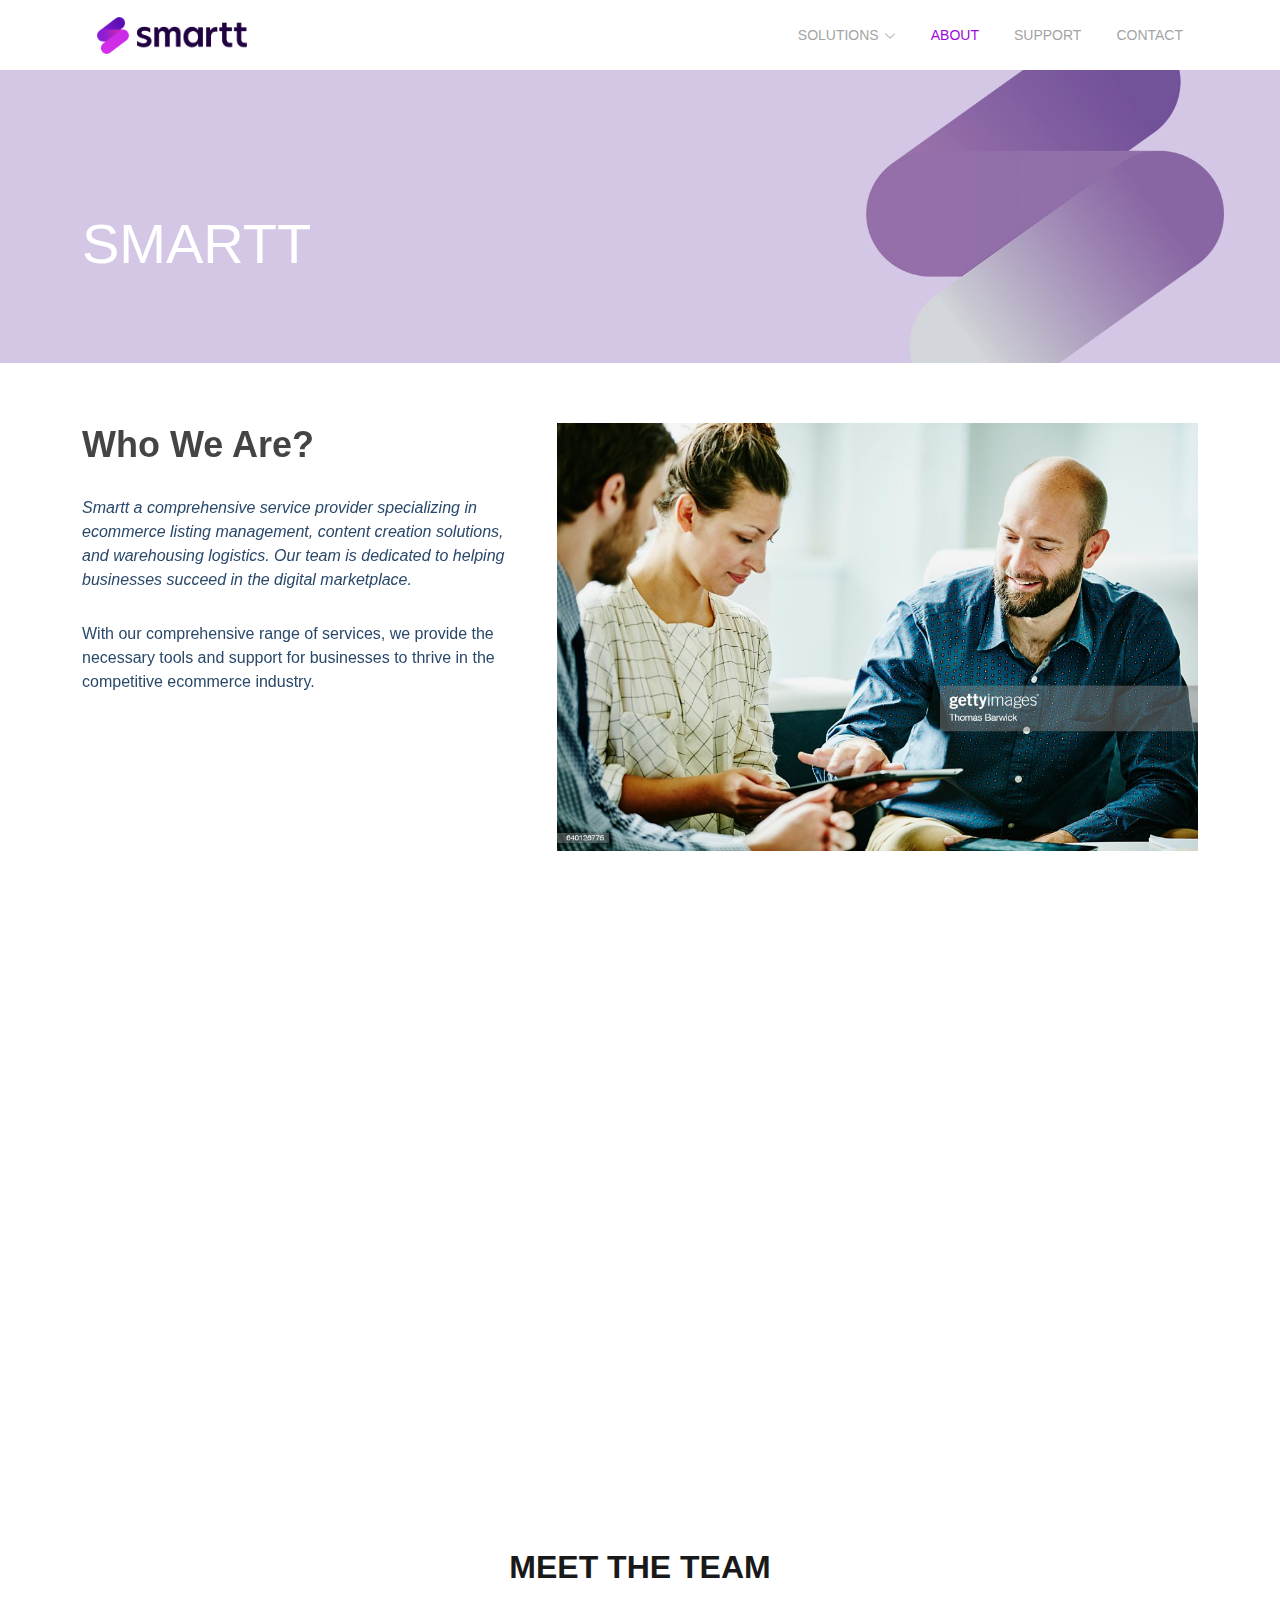
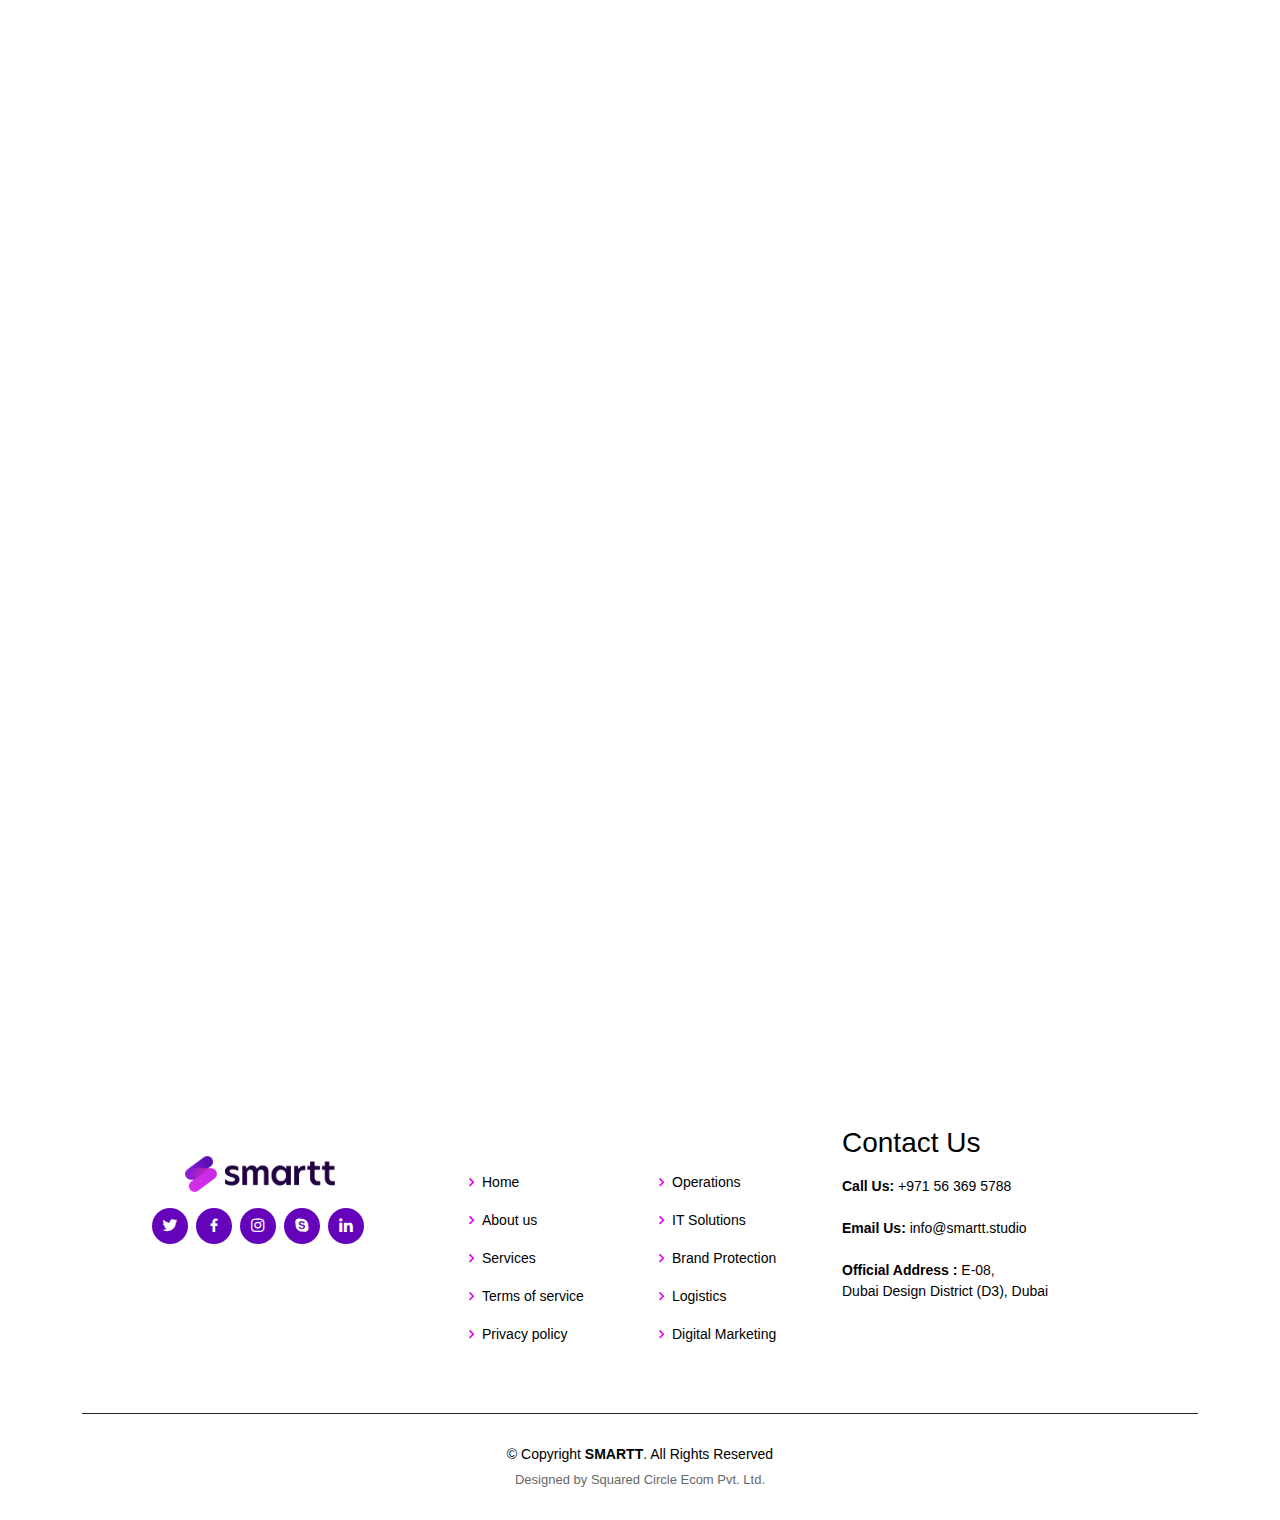
==== commit 08179319: "update" ====
--- a/about.html
+++ b/about.html
@@ -88,7 +88,7 @@
           <li><a class="nav-link scrollto active " href="about.html">ABOUT</a></li>
           <li><a class="nav-link scrollto " href="support.html">SUPPORT</a></li>       
           <li><a class="nav-link scrollto" href="contact.html">CONTACT</a></li>
-          <li><a class="nav-link scrollto" href="#">LOGIN</a></li>
+          <!-- <li><a class="nav-link scrollto" href="#">LOGIN</a></li> -->
 
         </ul>
 
@@ -112,10 +112,10 @@
     <div class="breadcrumbs d-flex align-items-center" style="background-image: url('assets/img/about-header.jpg');">
         <div class="container position-relative d-flex flex-column align-items-left">
   
-          <h2>About</h2>
+          <h2>SMARTT</h2>
           <ol>
-            <li><a href="index.html">Home</a></li>
-            <li class="breadcrumbsactive">About</li>
+            <!-- <li><a href="index.html">Home</a></li> -->
+            <!-- <li class="breadcrumbsactive">About</li> -->
           </ol>
   
         </div>
@@ -143,11 +143,11 @@
             Smartt a comprehensive service provider specializing in ecommerce listing management, content creation solutions, and warehousing logistics. Our team is dedicated to helping businesses succeed in the digital marketplace.
           </p>
           
-          <ul>
+          <!-- <ul>
             <li><i class="bi bi-check-circle"></i> Ecommerce Listing: Optimizing and managing your online product listings for increased visibility and sales.</li>
             <li><i class="bi bi-check-circle"></i> Content Creation Solutions: Creating compelling and engaging content to showcase your products and captivate customers.</li>
             <li><i class="bi bi-check-circle"></i> Warehousing Logistics: Efficient warehousing and logistics services to streamline your inventory management and order fulfillment processes.</li>
-          </ul>
+          </ul> -->
 
            
           <p>
@@ -180,9 +180,9 @@
           <div class="col-lg-5 pt-4 pt-lg-0 order-2 order-lg-2 content" data-aos="fade-left">               
   
             <h3>We help to sell in places you always wanted</h3>
-            <h4>over</h4>
+            <!-- <h4>over</h4>
             <h1>25</h1>
-            <h4>years experience</h4>        
+            <h4>years experience</h4>         -->
   
           </div>       
   
@@ -199,10 +199,10 @@
         <div class="container">
   
           <div class="section-title section-titleteam ">
-            <h4>Our Experts</h4>
-
-            <h2>Let's meet with our</h2>
-            <h2>team members</h2>
+            <!-- <h4>Our Experts</h4> -->
+
+            <h2> Meet the team </h2>
+            <!-- <h2>team members</h2> -->
             <!-- <p>Sit sint consectetur velit quisquam cupiditate impedit suscipit alias</p> -->
           </div>
   
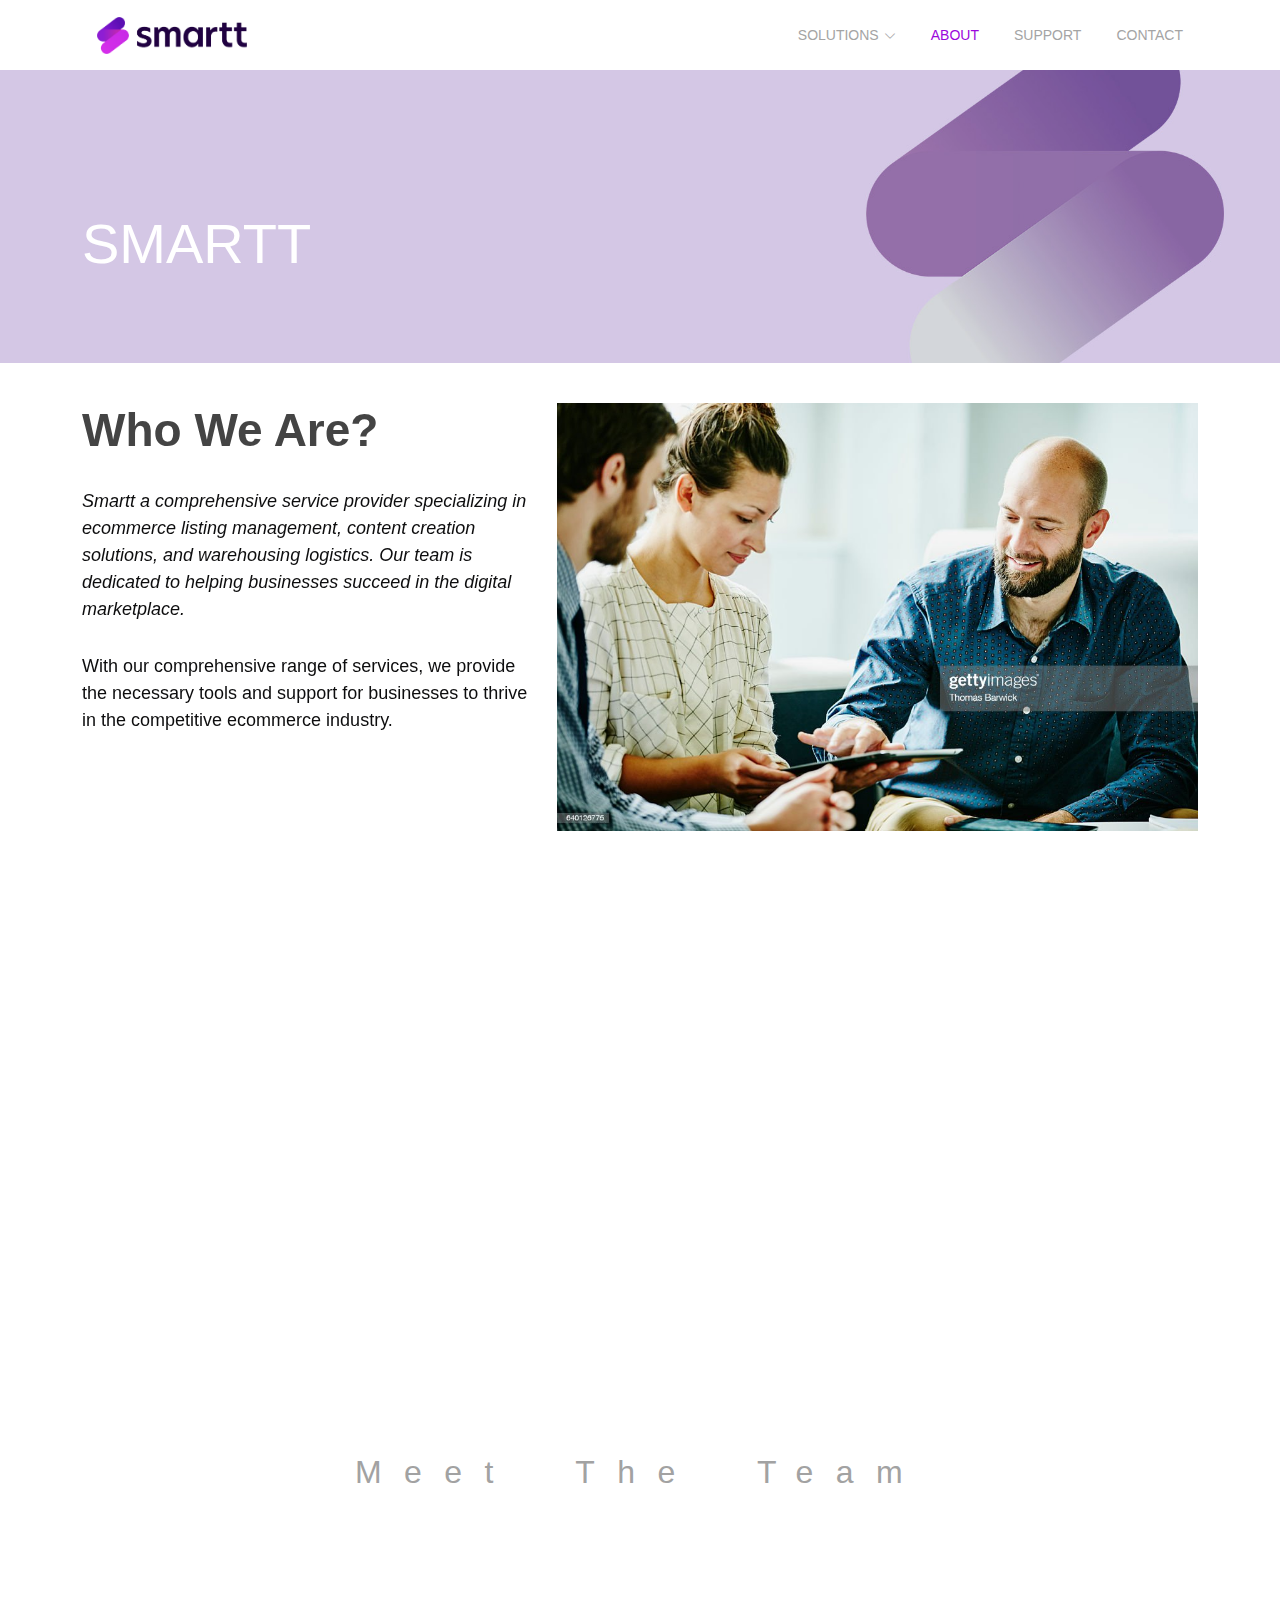
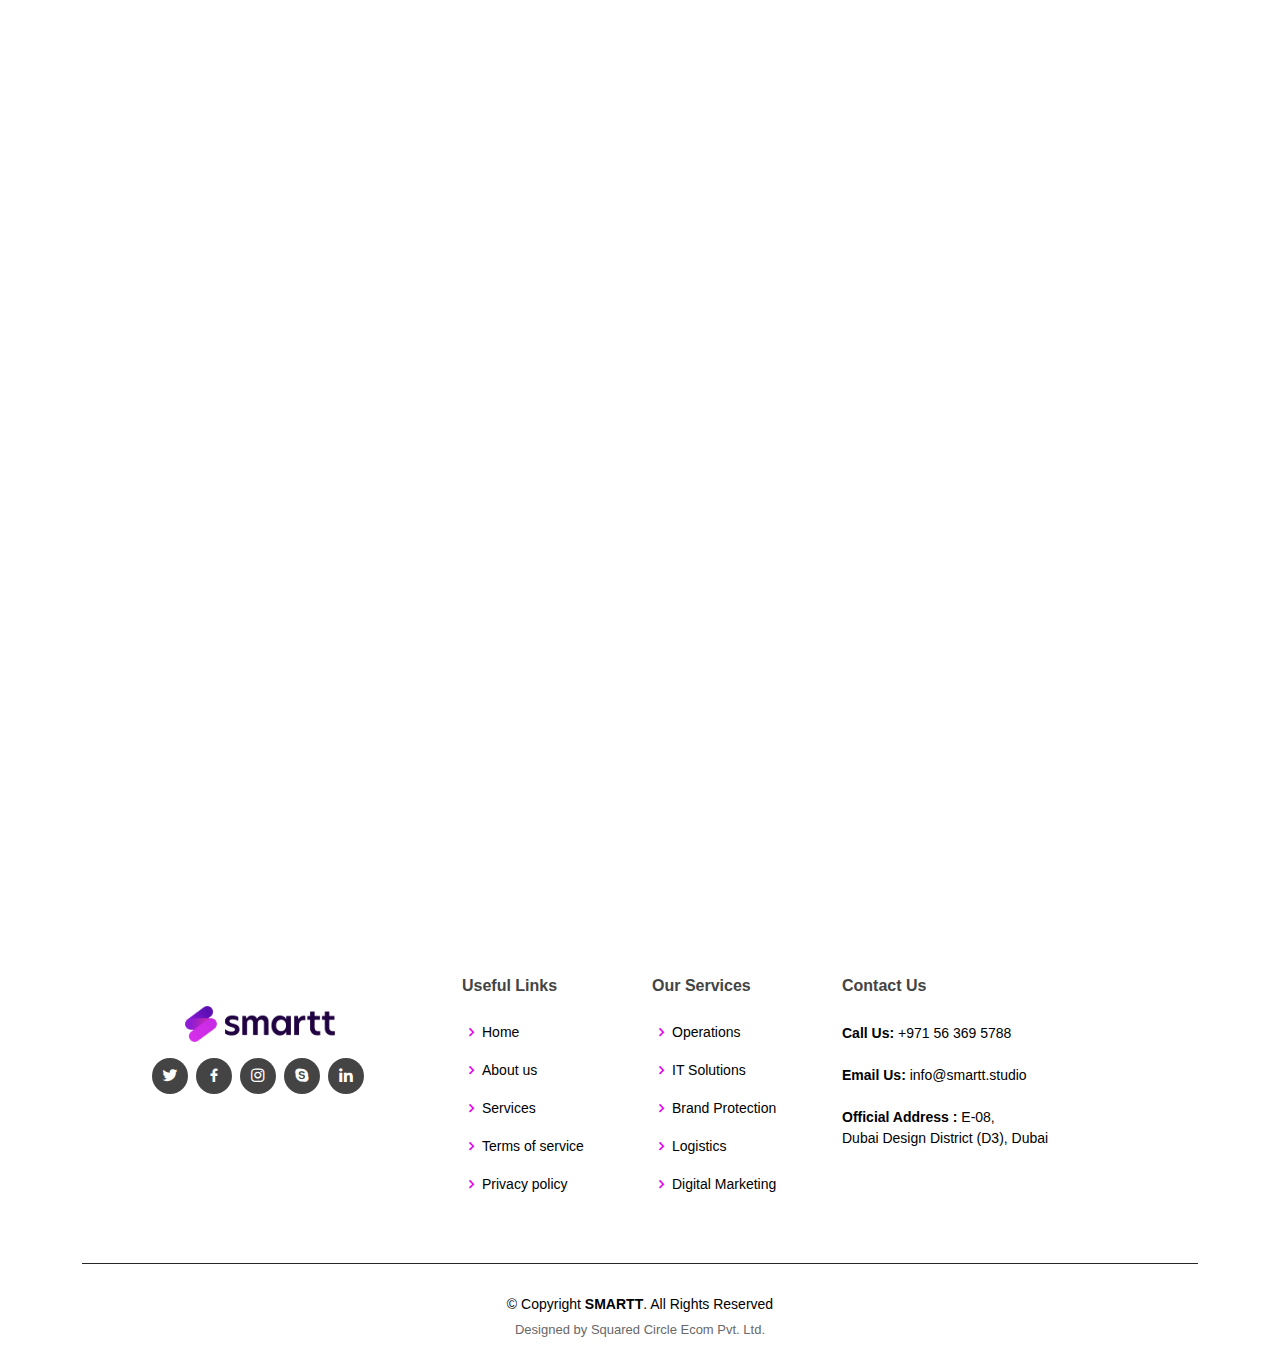
==== commit f8209494: "update" ====
--- a/about.html
+++ b/about.html
@@ -63,32 +63,20 @@
       <nav id="navbar" class="navbar">
         <ul>
           <!-- <li><a class="nav-link scrollto active" href="index.html">SOLUTIONS</a></li> -->
-          <li class="dropdown"><a class="nav-link scrollto" href="#"><span>SOLUTIONS</span> <i class="bi bi-chevron-down"></i></a>
+          <li class="dropdown"><a href="#"><span>SOLUTIONS</span> <i class="bi bi-chevron-down"></i></a>
             <ul>
               <!-- <li><a href="#">Drop Down 1</a></li> -->
+              <li><a href="index.html#whatwedo">WHAT WE DO</a></li>
+              <li><a href="index.html#services">SERVICES</a></li>
               <li><a href="works.html">OUR WORK</a></li>
-              <li><a href="whyus.html">WHY US</a></li>
-              <li><a href="#">CASTING PAD</a></li>
-              <li><a href="#">PORTFOLIOPAD</a></li>
-              <li><a href="#">WEBSITES</a></li>
-              <!-- <li class="dropdown"><a href="#"><span>Deep Drop Down</span> <i class="bi bi-chevron-right"></i></a>
-                <ul>
-                  <li><a href="#">OUR WORK</a></li>
-                  <li><a href="#">WHY US</a></li>
-                  <li><a href="#">CASTING PAD</a></li>
-                  <li><a href="#">PORTFOLIOPAD</a></li>
-                  <li><a href="#">WEBSITES</a></li>
-                </ul>
-              </li>
-              <li><a href="#">Drop Down 2</a></li>
-              <li><a href="#">Drop Down 3</a></li>
-              <li><a href="#">Drop Down 4</a></li> -->
+              <li><a href="whyus.html">WHY US</a></li>           
+             
+              
             </ul>
           </li>
-          <li><a class="nav-link scrollto active " href="about.html">ABOUT</a></li>
+          <li><a class="nav-link scrollto active" href="about.html">ABOUT</a></li>
           <li><a class="nav-link scrollto " href="support.html">SUPPORT</a></li>       
           <li><a class="nav-link scrollto" href="contact.html">CONTACT</a></li>
-          <!-- <li><a class="nav-link scrollto" href="#">LOGIN</a></li> -->
 
         </ul>
 
@@ -371,8 +359,8 @@
 
           <div class="col-lg-4 col-md-6 text-right">
             <div class="footer-inf">
-              <h3>Contact Us</h3>
-              <p>
+              <h4>Contact Us</h4>
+           
                
                 <strong>Call Us:</strong> +971 56 369 5788<br><br>
 
@@ -381,7 +369,7 @@
                 <strong>Official Address :</strong> E-08,  <br>
                 
                 Dubai Design District (D3), Dubai<br><br>
-              </p>
+        
              
             </div>
           </div>
--- a/assets/css/style.css
+++ b/assets/css/style.css
@@ -17,6 +17,19 @@
 :root { font-family: 'Inter', sans-serif; }
 @supports (font-variation-settings: normal) {
   :root { font-family: 'Inter var', sans-serif; }
+}
+
+p{
+  font-size: 18px;  
+}
+
+.bodyfonts {
+  font-size: 14px; 
+  text-align: left;
+}
+
+.whitecolorfont {
+  color:#fff;
 }
 
 a {
@@ -378,7 +391,7 @@
   position: absolute;
   top: 55px;
   right: 15px;
-  bottom: 15px;
+  bottom: 300px;
   left: 15px;
   padding: 10px 0;
   background-color: #fff;
@@ -723,7 +736,7 @@
 # Sections General
 --------------------------------------------------------------*/
 section {
-  padding: 60px 0;
+  padding: 40px 0;
   overflow: hidden;
 }
 
@@ -735,13 +748,17 @@
 
 .section-title h2 {
   font-size: 32px;
-  font-weight: 700;
-  text-transform: uppercase;
+  font-weight: 50;
+  text-transform: capitalize;
   margin-bottom: 20px;
   padding-bottom: 0;
-  color: #191919;
+  color: #a2a2a2;
+  letter-spacing: .7em;
+  word-spacing: .9em;
+  /* text-transform: lowercase; */
   position: relative;
   z-index: 2;
+  line-height: 1.5;
 }
 
 
@@ -781,12 +798,21 @@
   }
 }
 
+.section-title h3 {
+
+  letter-spacing: .7em;
+  word-spacing: .9em;
+
+}
+
+
 /*--------------------------------------------------------------
 # About
 --------------------------------------------------------------*/
 .about .content h3 {
   font-weight: 600;
   font-size: 26px;
+
 }
 
 .about .content ul {
@@ -813,14 +839,14 @@
 --------------------------------------------------------------*/
 .about .content h3 {
   font-weight: 700;
-  font-size: 36px;
+  font-size: 46px;
   font-family: var(--font-secondary);
   color: var(--color-secondary);
 }
 
 .about .content p {
   margin: 30px 0;
-  color: #29486a;
+  color: #0d0d0e;
 }
 
 .about .content ul {
@@ -923,16 +949,69 @@
 # map
 --------------------------------------------------------------*/
 
+/*--------------------------------------------------------------
+# body navigation
+--------------------------------------------------------------*/
+
+.navbody .headerblock{
+  background-color: #aeadad;
+  padding: 20px;
+}
+
+.navbody {
+  display: flex;
+  justify-content: center;
+  letter-spacing: .7em;
+  word-spacing: .7em;
+  font-size: 1em;
+
+}
+
+.navbody ul {
+  list-style: none;
+  margin: 0;
+  padding: 0;
+}
+
+.navbody ul li {
+  display: inline-block;
+  margin: 0 10px;
+}
+
+.navbody ul li a {
+  text-decoration: none;
+  color: #969393;
+}
+
+.navbody li:hover>a {
+  /* background: #086fb9; */
+  color:#ffffff;
+  /* text-decoration-line: underline; */
+  /* background: #cc1616; */
+}
+
+/* Media Query for Responsive Design */
+@media screen and (max-width: 768px) {
+  .navbody {
+    flex-wrap: wrap;
+  }
+
+  .navbody ul li {
+    display: block;
+    margin: 10px 0;
+    text-align: center;
+  }
+}
 
 
 /*--------------------------------------------------------------
 # Services
 --------------------------------------------------------------*/
-.services .icon-box {
+/* .services .icon-box {
   text-align: center;
-  padding: 80px 20px;
+  padding: 80px 80px;
   transition: all ease-in-out 0.3s;
-  /* box-shadow: 0px 2px 15px rgba(0, 0, 0, 0.1); */
+  box-shadow: 0px 2px 15px rgba(0, 0, 0, 0.1);
 }
 
 .services .icon-box .icon {
@@ -963,6 +1042,11 @@
   background: #fce5e5;
   transition: all 0.3s ease-out 0s;
   transform: translateZ(-1px);
+
+  
+  display: flex;
+  align-items: center;
+  justify-content: center;
 }
 
 .services .icon-box h4 {
@@ -978,6 +1062,87 @@
 .services .icon-box p {
   line-height: 24px;
   font-size: 14px;
+  margin-bottom: 0;
+}
+
+.services .icon-box:hover {
+  background: #FAF5F1;
+  border-color: #340261;
+  padding: 70px 20px 90px 20px;
+}
+
+.services .icon-box:hover .icon {
+  background: #fff;
+}
+
+.services .icon-box:hover .icon i {
+  color: #340261;
+}
+
+.services .icon-box:hover .icon::before {
+  background: #340261;
+}
+
+.services .icon-box:hover h4 a,
+.services .icon-box:hover p {
+  color: #340261;
+} */
+
+
+
+/*--------------------------------------------------------------
+# Services
+--------------------------------------------------------------*/
+.services .icon-box {
+  text-align: center;
+  padding: 80px 20px;
+  transition: all ease-in-out 0.3s;
+  /* box-shadow: 0px 2px 15px rgba(0, 0, 0, 0.1); */
+}
+
+.services .icon-box .icon {
+  margin: 0 auto;
+  width: 64px;
+  height: 64px;
+  background: #340261;
+  transition: all 0.3s ease-out 0s;
+  display: flex;
+  align-items: center;
+  justify-content: center;
+  margin-bottom: 20px;
+  transform-style: preserve-3d;
+}
+
+.services .icon-box .icon i {
+  color: #fff;
+  font-size: 28px;
+}
+
+.services .icon-box .icon::before {
+  position: absolute;
+  content: "";
+  left: -8px;
+  top: -8px;
+  height: 100%;
+  width: 100%;
+  background: #fce5e5;
+  transition: all 0.3s ease-out 0s;
+  transform: translateZ(-1px);
+}
+
+.services .icon-box h4 {
+  font-weight: 700;
+  margin-bottom: 15px;
+  font-size: 24px;
+}
+
+.services .icon-box h4 a {
+  color: #191919;
+}
+
+.services .icon-box p {
+  line-height: 24px;
+  font-size: 18px;
   margin-bottom: 0;
 }
 
@@ -1044,6 +1209,35 @@
   background: #340261;
   border: 2px solid #340261;
 }
+
+
+/*--------------------------------------------------------------
+# Cta
+--------------------------------------------------------------*/
+
+.cta-button {
+  display: inline-block;
+  padding: 12px 24px;
+  background-color: #f1f2f2;
+  color: #fff;
+  text-decoration: none;
+  font-weight: bold;
+  border-radius: 4px;
+  transition: background-color 0.3s;
+}
+
+.cta-button:hover {
+  background-color: #D75EFF;
+}
+
+/* Media Query for Responsive Design */
+@media screen and (max-width: 768px) {
+  .cta-button {
+    padding: 10px 20px;
+    font-size: 14px;
+  }
+}
+
 
 /*--------------------------------------------------------------
 # Portfolio
@@ -1758,25 +1952,34 @@
 /*--------------------------------------------------------------
 # Footer
 --------------------------------------------------------------*/
+
+
+
+
 #footer {
   /* background: #340261; */
   background: #fff;
-
+  /* border-top:1px solid #262626;  */
+  /* border-top: 1px solid #262626; */
 
 
   padding: 0 0 30px 0;
   color: #000;
   font-size: 14px;
+  
 }
 
 #footer .footer-top {
   padding: 60px 0 30px 0;
+  /* border-top:1px solid #262626;  */
+  
+
 }
 
 #footer .footer-top .footer-info {
   margin-bottom: 15px;
   /* background: #191919; */
-  color: #fff;
+  color: #000;
   /* border-top: 4px solid #cc1616; */
   text-align: center;
   padding: 30px 20px;
@@ -1800,7 +2003,7 @@
 #footer .footer-top .social-links a {
   font-size: 18px;
   display: inline-block;
-  background: #6503BB;
+  background: #444444;
   color: #fff;
   line-height: 1;
   padding: 8px 0;
@@ -1821,9 +2024,10 @@
 #footer .footer-top h4 {
   font-size: 16px;
   font-weight: 600;
-  color: #fff;
+  color: #444444;
   position: relative;
   padding-bottom: 12px;
+  text-align: left;
 }
 
 #footer .footer-top .footer-links {
@@ -1903,6 +2107,12 @@
   padding-top: 30px;
 }
 
+#footer .footerborder {
+  border-top: 1px solid #262626;
+  /* text-align: center; */
+  padding-top: 50px;
+}
+
 #footer .credits {
   padding-top: 5px;
   text-align: center;
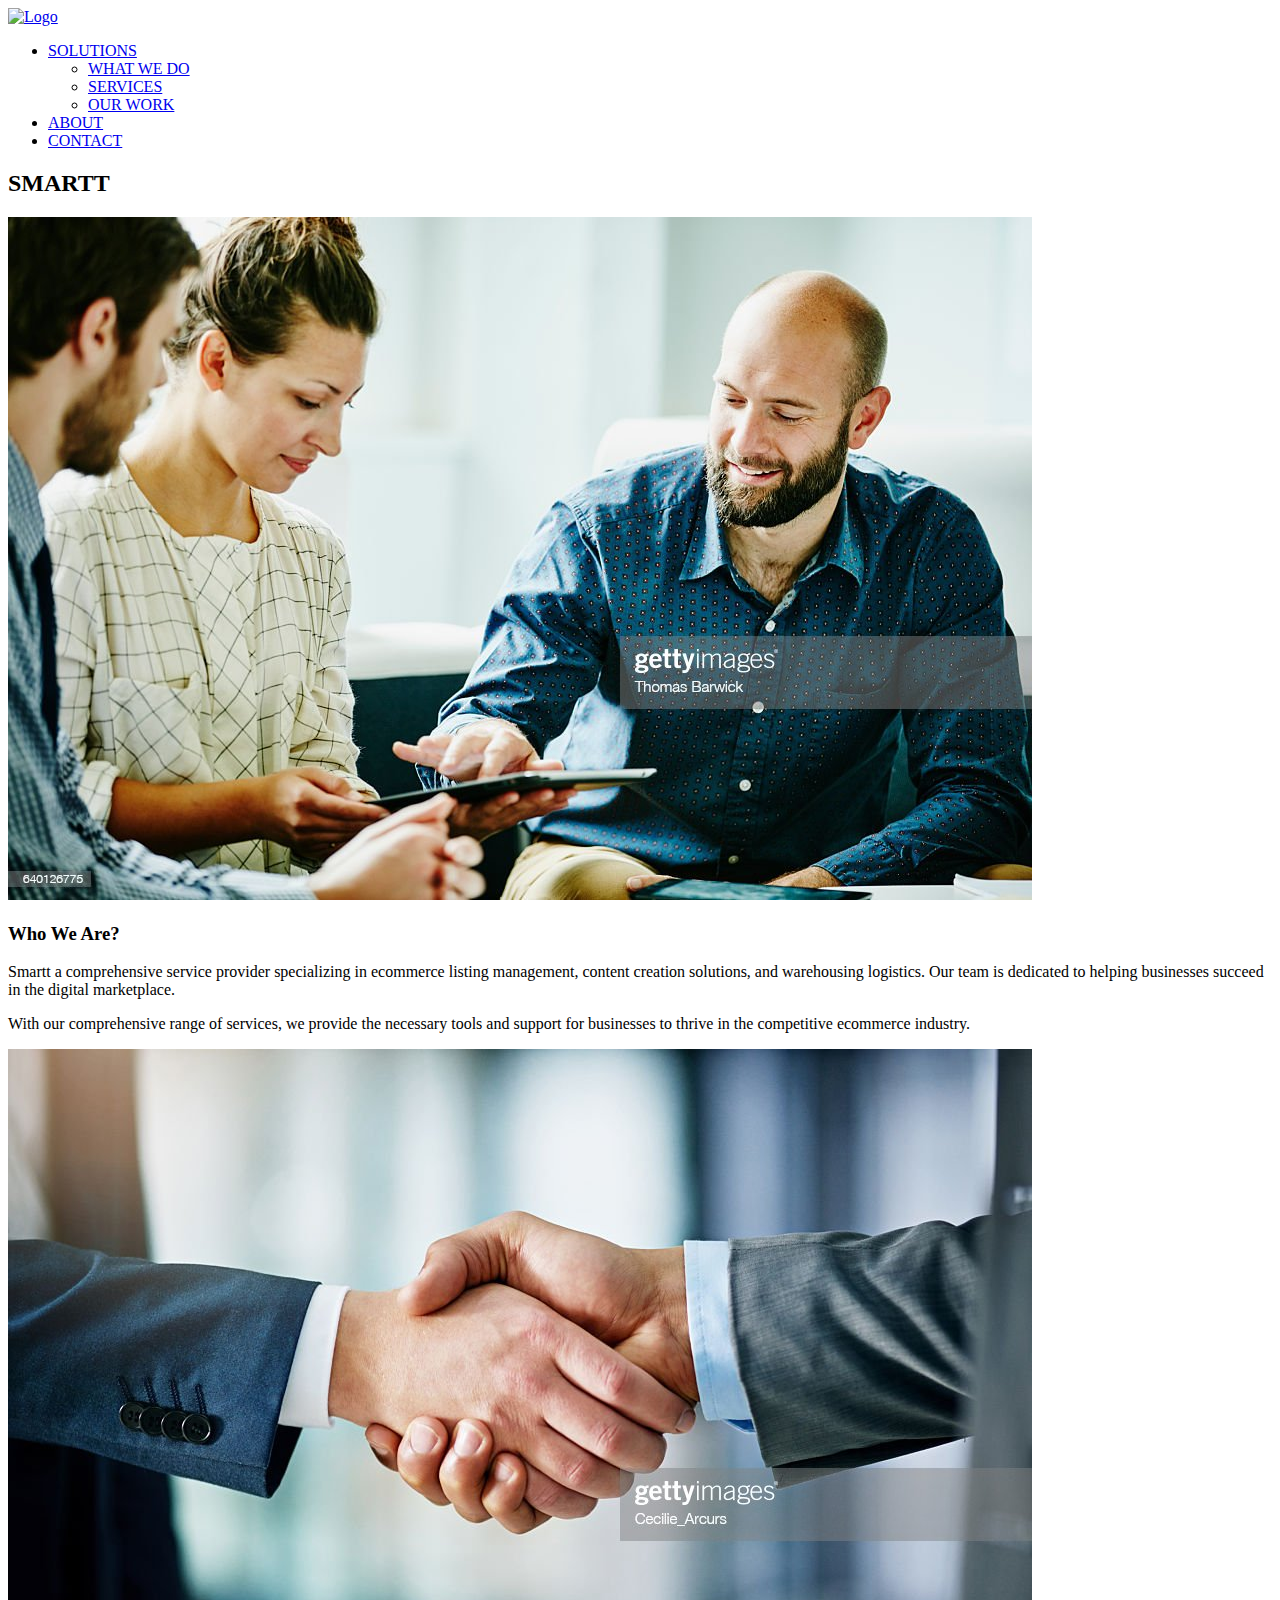
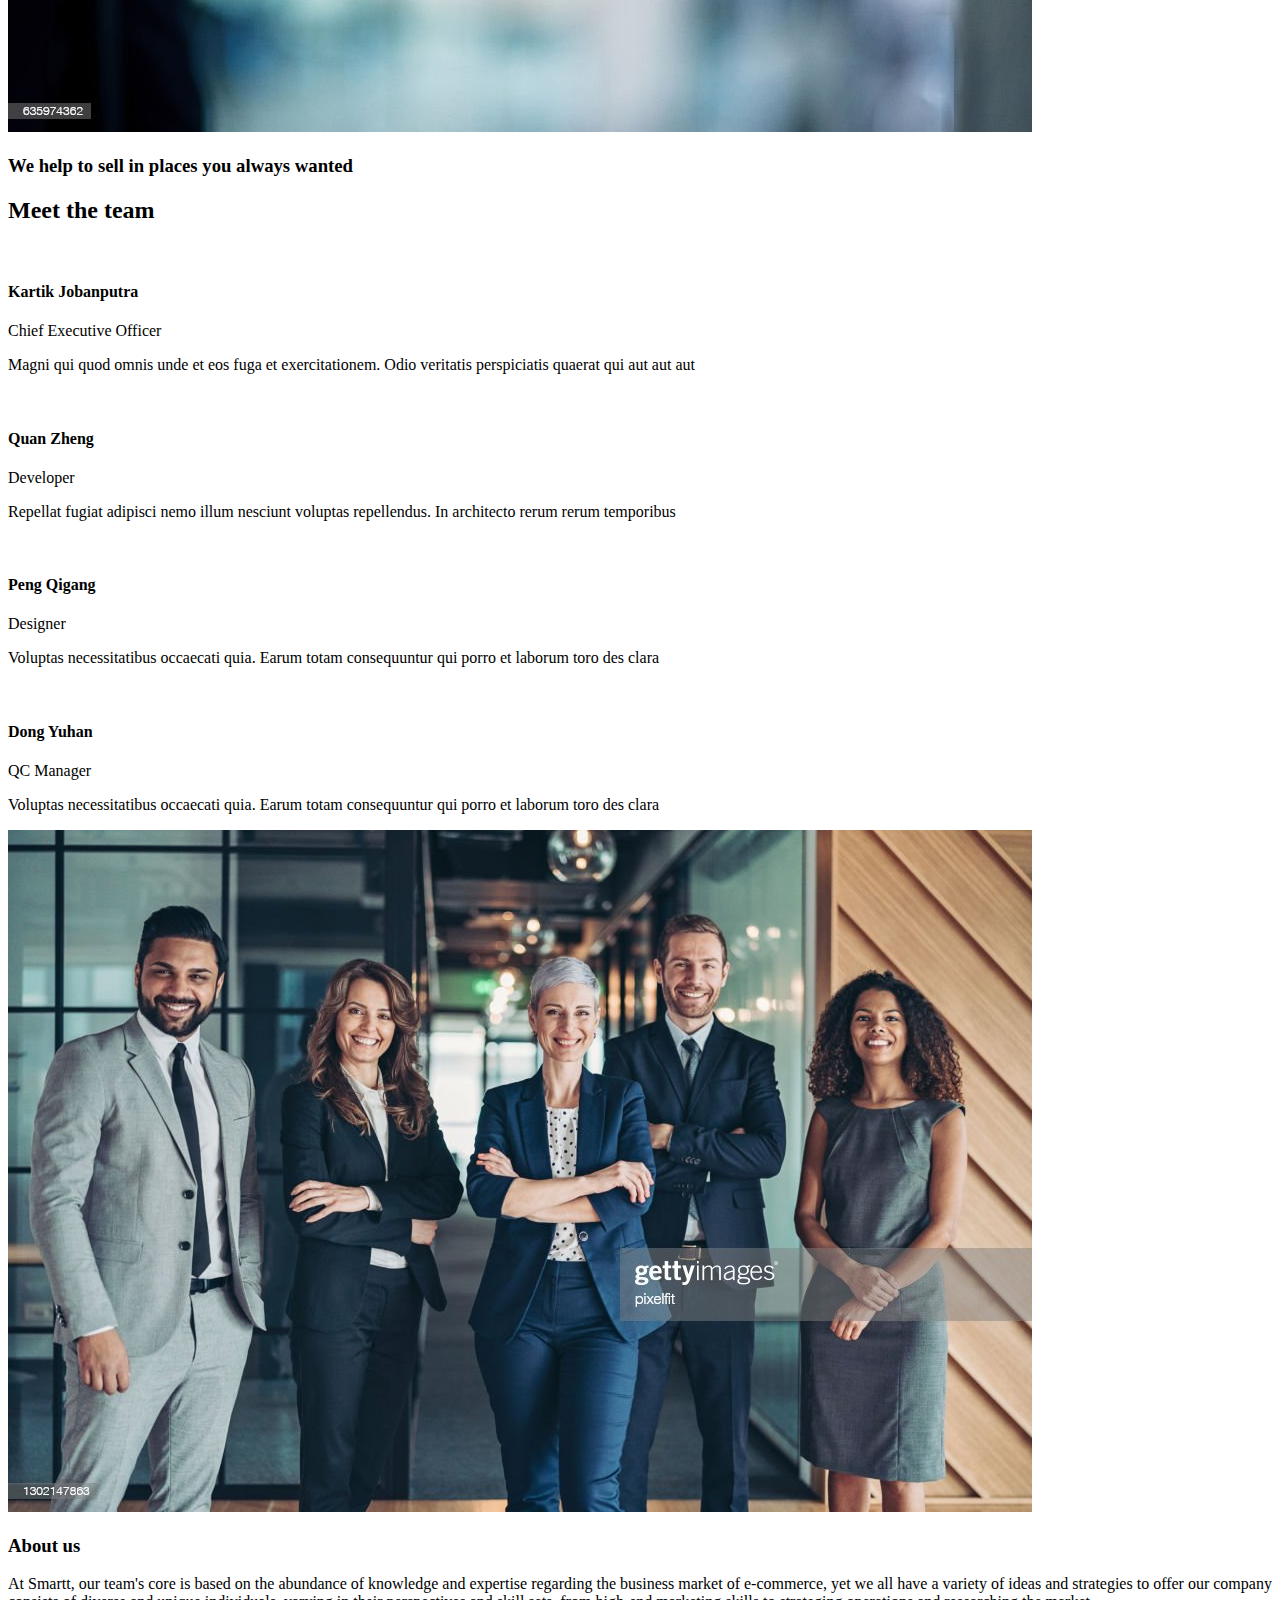
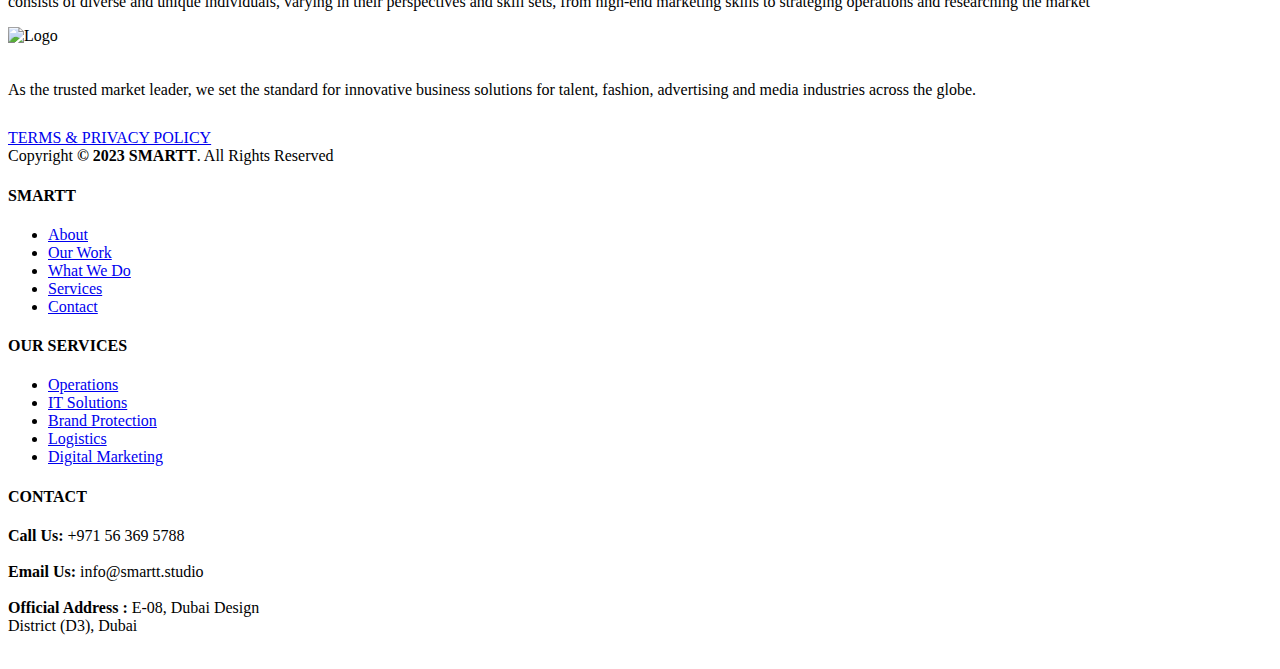
==== commit 1ab84c97: "upload" ====
--- a/about.html
+++ b/about.html
@@ -1,410 +1,418 @@
-<!DOCTYPE html>
-<html lang="en">
-
-<head>
-  <meta charset="utf-8">
-  <meta content="width=device-width, initial-scale=1.0" name="viewport">
-
-  <title>SMARTT</title>
-  <meta content="" name="description">
-  <meta content="" name="keywords">
-
-  
-  <link rel="icon" href="assets/img//favicon.ico" type="image/x-icon">
-
-  <!-- Google Fonts -->
-  <link rel="preconnect" href="https://rsms.me/">
-<link rel="stylesheet" href="https://rsms.me/inter/inter.css">
-
-  <!-- <link href="https://fonts.googleapis.com/css?family=Open+Sans:300,300i,400,400i,600,600i,700,700i|Raleway:300,300i,400,400i,500,500i,600,600i,700,700i|Poppins:300,300i,400,400i,500,500i,600,600i,700,700i" rel="stylesheet"> -->
-
-  <!-- Vendor CSS Files -->
-  <link href="assets/vendor/aos/aos.css" rel="stylesheet">
-  <link href="assets/vendor/bootstrap/css/bootstrap.min.css" rel="stylesheet">
-  <link href="assets/vendor/bootstrap-icons/bootstrap-icons.css" rel="stylesheet">
-  <link href="assets/vendor/boxicons/css/boxicons.min.css" rel="stylesheet">
-  <link href="assets/vendor/glightbox/css/glightbox.min.css" rel="stylesheet">
-  <link href="assets/vendor/swiper/swiper-bundle.min.css" rel="stylesheet">
-
-  <!-- Template Main CSS File -->
-  <link href="assets/css/style.css" rel="stylesheet">
-
-  <!--Start of Tawk.to Script-->
-<script type="text/javascript">
-  var Tawk_API=Tawk_API||{}, Tawk_LoadStart=new Date();
-  (function(){
-  var s1=document.createElement("script"),s0=document.getElementsByTagName("script")[0];
-  s1.async=true;
-  s1.src='https://embed.tawk.to/646b1da3ad80445890ee5241/1h116niit';
-  s1.charset='UTF-8';
-  s1.setAttribute('crossorigin','*');
-  s0.parentNode.insertBefore(s1,s0);
-  })();
-  </script>
-  <!--End of Tawk.to Script-->
-  
-
-</head>
-
-<body>
-
- <!-- ======= Header ======= -->
-  <header id="header" class="d-flex align-items-center">
-    <div class="container d-flex align-items-center justify-content-between">
-        
-        <!--navbar -->
-
-        <nav class="navbar navbar-expand-lg navbar-light ">
-            <a class="navbar-brand" href="index.html">
-              <img src="assets/img/smartt.png" alt="Logo" class="logo-image" style="width: 150px; height: auto;">
-            </a>
-          </nav>
-
-      <nav id="navbar" class="navbar">
-        <ul>
-          <!-- <li><a class="nav-link scrollto active" href="index.html">SOLUTIONS</a></li> -->
-          <li class="dropdown"><a href="#"><span>SOLUTIONS</span> <i class="bi bi-chevron-down"></i></a>
-            <ul>
-              <!-- <li><a href="#">Drop Down 1</a></li> -->
-              <li><a href="index.html#whatwedo">WHAT WE DO</a></li>
-              <li><a href="index.html#services">SERVICES</a></li>
-              <li><a href="works.html">OUR WORK</a></li>
-              <li><a href="whyus.html">WHY US</a></li>           
-             
-              
-            </ul>
-          </li>
-          <li><a class="nav-link scrollto active" href="about.html">ABOUT</a></li>
-          <li><a class="nav-link scrollto " href="support.html">SUPPORT</a></li>       
-          <li><a class="nav-link scrollto" href="contact.html">CONTACT</a></li>
-
-        </ul>
-
-        <i class="bi bi-list mobile-nav-toggle"></i>
-      </nav>
-      <!-- .navbar -->
-
-    </div>
-  </header>
-  <!-- End Header -->
-
-  <!-- ======= Hero Section ======= -->
-  
-  <!-- End Hero -->
-
-  <main id="main">
-
-    
-
-    <!-- ======= Breadcrumbs ======= -->
-    <div class="breadcrumbs d-flex align-items-center" style="background-image: url('assets/img/about-header.jpg');">
-        <div class="container position-relative d-flex flex-column align-items-left">
-  
-          <h2>SMARTT</h2>
-          <ol>
-            <!-- <li><a href="index.html">Home</a></li> -->
-            <!-- <li class="breadcrumbsactive">About</li> -->
-          </ol>
-  
-        </div>
-      </div>
-      
-    <!-- End Breadcrumbs -->
-
-    <!-- ======= About Section ======= -->
-    
-<section id="about" class="about">
-
-    <div class="container">
-        
-      <div class="row">  
-
-        <div class="col-lg-7 order-1 order-lg-2" data-aos="fade-right">
-            <img src="assets/img/whoweare.jpg" class="img-fluid" alt="">
-          </div>     
-
-        <div class="col-lg-5 pt-4 pt-lg-0 order-2 order-lg-1 content" data-aos="fade-left">               
-
-          <h3>Who We Are?</h3>
-
-          <p class="fst-italic">
-            Smartt a comprehensive service provider specializing in ecommerce listing management, content creation solutions, and warehousing logistics. Our team is dedicated to helping businesses succeed in the digital marketplace.
-          </p>
-          
-          <!-- <ul>
-            <li><i class="bi bi-check-circle"></i> Ecommerce Listing: Optimizing and managing your online product listings for increased visibility and sales.</li>
-            <li><i class="bi bi-check-circle"></i> Content Creation Solutions: Creating compelling and engaging content to showcase your products and captivate customers.</li>
-            <li><i class="bi bi-check-circle"></i> Warehousing Logistics: Efficient warehousing and logistics services to streamline your inventory management and order fulfillment processes.</li>
-          </ul> -->
-
-           
-          <p>
-            With our comprehensive range of services, we provide the necessary tools and support for businesses to thrive in the competitive ecommerce industry.
-          </p>
-        </div>       
-
-      </div>
-     
-
-    </div>
-
-
-    
-  </section>
-
-
-  <section id="about" class="about">    
-
-
-    <div class="container">       
-        
-  
-        <div class="row">  
-  
-          <div class="col-lg-7 order-1 order-lg-1" data-aos="fade-right">
-              <img src="assets/img/businesshelp.jpg" class="img-fluid" alt="">
-            </div>     
-  
-          <div class="col-lg-5 pt-4 pt-lg-0 order-2 order-lg-2 content" data-aos="fade-left">               
-  
-            <h3>We help to sell in places you always wanted</h3>
-            <!-- <h4>over</h4>
-            <h1>25</h1>
-            <h4>years experience</h4>         -->
-  
-          </div>       
-  
-        </div>
-  
-      </div>
-
-  </section>
-
-  
-      
-    <!-- ======= Team Section ======= -->
-    <section id="team" class="team">
-        <div class="container">
-  
-          <div class="section-title section-titleteam ">
-            <!-- <h4>Our Experts</h4> -->
-
-            <h2> Meet the team </h2>
-            <!-- <h2>team members</h2> -->
-            <!-- <p>Sit sint consectetur velit quisquam cupiditate impedit suscipit alias</p> -->
-          </div>
-  
-          <div class="row">
-            <div class="col-lg-3 col-md-6 d-flex align-items-stretch" data-aos="zoom-in">
-              <div class="member">
-                <img src="assets/img/team/team-1.jpg" alt="">
-                <h4>Kartik Jobanputra</h4>
-                <span>Chief Executive Officer</span>
-                <p>
-                  Magni qui quod omnis unde et eos fuga et exercitationem. Odio veritatis perspiciatis quaerat qui aut aut aut
-                </p>
-                <div class="social">
-                  <a href=""><i class="bi bi-twitter"></i></a>
-                  <a href=""><i class="bi bi-facebook"></i></a>
-                  <a href=""><i class="bi bi-instagram"></i></a>
-                  <a href=""><i class="bi bi-linkedin"></i></a>
-                </div>
-              </div>
-            </div>
-  
-            <div class="col-lg-3 col-md-6 d-flex align-items-stretch" data-aos="zoom-in">
-              <div class="member">
-                <img src="assets/img/team/team-2.jpg" alt="">
-                <h4>Quan Zheng</h4>
-                <span>Developer</span>
-                <p>
-                  Repellat fugiat adipisci nemo illum nesciunt voluptas repellendus. In architecto rerum rerum temporibus
-                </p>
-                <div class="social">
-                  <a href=""><i class="bi bi-twitter"></i></a>
-                  <a href=""><i class="bi bi-facebook"></i></a>
-                  <a href=""><i class="bi bi-instagram"></i></a>
-                  <a href=""><i class="bi bi-linkedin"></i></a>
-                </div>
-              </div>
-            </div>
-  
-            <div class="col-lg-3 col-md-6 d-flex align-items-stretch" data-aos="zoom-in">
-              <div class="member">
-                <img src="assets/img/team/team-3.jpg" alt="">
-                <h4>Peng Qigang</h4>
-                <span>Designer</span>
-                <p>
-                  Voluptas necessitatibus occaecati quia. Earum totam consequuntur qui porro et laborum toro des clara
-                </p>
-                <div class="social">
-                  <a href=""><i class="bi bi-twitter"></i></a>
-                  <a href=""><i class="bi bi-facebook"></i></a>
-                  <a href=""><i class="bi bi-instagram"></i></a>
-                  <a href=""><i class="bi bi-linkedin"></i></a>
-                </div>
-              </div>
-            </div>
-
-            <div class="col-lg-3 col-md-6 d-flex align-items-stretch" data-aos="zoom-in">
-                <div class="member">
-                  <img src="assets/img/team/team-3.jpg" alt="">
-                  <h4>Dong Yuhan</h4>
-                  <span>QC Manager</span>
-                  <p>
-                    Voluptas necessitatibus occaecati quia. Earum totam consequuntur qui porro et laborum toro des clara
-                  </p>
-                  <div class="social">
-                    <a href=""><i class="bi bi-twitter"></i></a>
-                    <a href=""><i class="bi bi-facebook"></i></a>
-                    <a href=""><i class="bi bi-instagram"></i></a>
-                    <a href=""><i class="bi bi-linkedin"></i></a>
-                  </div>
-                </div>
-              </div>
-  
-          </div>
-  
-        </div>
-      </section><!-- End Team Section -->
-
-
-      <section id="about" class="about">
-
-        <div class="container">
-            
-          <div class="row">  
-    
-            <div class="col-lg-7 order-1 order-lg-1" data-aos="fade-right">
-                <img src="assets/img/aboutus.jpg" class="img-fluid" alt="">
-              </div>     
-    
-            <div class="col-lg-5 pt-4 pt-lg-0 order-2 order-lg-2 content" data-aos="fade-left">               
-    
-              <h3>About us</h3>
-    
-              <p class="fst-italic">
-                At Smartt, our team's core is based on the abundance of knowledge and expertise regarding the business market of e-commerce, yet we all have a variety of ideas and strategies to offer our company consists of diverse and unique individuals, varying in their perspectives and skill sets, from high-end marketing skills to strateging operations and researching the market</p>
-                 
-              
-            </div>       
-    
-          </div>
-         
-    
-        </div>
-    
-    
-        
-      </section>
-
-
-
-    <!-- ======= Contact Section ======= -->
-   
-    
-    
-    <!-- End Contact Section -->
-
-  </main>
-  
-  <!-- End #main -->
-
-  <!-- ======= Footer ======= -->
-  <footer id="footer">
-    <div class="footer-top">
-      <div class="container">
-        <div class="row">
-
-         
-      
-
-          <div class="col-lg-4 col-md-6">
-            <div class="footer-info">
-              
-              <img src="assets/img/smartt.png" alt="Logo" class="logo-image" style="width: 150px; height: auto;">
-
-             
-              <div class="social-links mt-3">
-                <a href="#" class="twitter"><i class="bx bxl-twitter"></i></a>
-                <a href="#" class="facebook"><i class="bx bxl-facebook"></i></a>
-                <a href="#" class="instagram"><i class="bx bxl-instagram"></i></a>
-                <a href="#" class="google-plus"><i class="bx bxl-skype"></i></a>
-                <a href="#" class="linkedin"><i class="bx bxl-linkedin"></i></a>
-              </div>
-            </div>
-          </div>
-
-          <div class="col-lg-2 col-md-6 footer-links">
-            <h4>Useful Links</h4>
-            <ul>
-              <li><i class="bx bx-chevron-right"></i> <a href="#">Home</a></li>
-              <li><i class="bx bx-chevron-right"></i> <a href="#">About us</a></li>
-              <li><i class="bx bx-chevron-right"></i> <a href="#">Services</a></li>
-              <li><i class="bx bx-chevron-right"></i> <a href="#">Terms of service</a></li>
-              <li><i class="bx bx-chevron-right"></i> <a href="#">Privacy policy</a></li>
-            </ul>
-          </div>
-
-          <div class="col-lg-2 col-md-6 footer-links">
-            <h4>Our Services</h4>
-            <ul>
-              <li><i class="bx bx-chevron-right"></i> <a href="#">Operations</a></li>
-              <li><i class="bx bx-chevron-right"></i> <a href="#">IT Solutions</a></li>
-              <li><i class="bx bx-chevron-right"></i> <a href="#">Brand Protection</a></li>
-              <li><i class="bx bx-chevron-right"></i> <a href="#">Logistics</a></li>
-              <li><i class="bx bx-chevron-right"></i> <a href="#">Digital Marketing</a></li>
-            </ul>
-          </div>
-
-          <div class="col-lg-4 col-md-6 text-right">
-            <div class="footer-inf">
-              <h4>Contact Us</h4>
-           
-               
-                <strong>Call Us:</strong> +971 56 369 5788<br><br>
-
-                <strong>Email Us:</strong> info@smartt.studio<br><br>
-                
-                <strong>Official Address :</strong> E-08,  <br>
-                
-                Dubai Design District (D3), Dubai<br><br>
-        
-             
-            </div>
-          </div>
-
-        </div>
-      </div>
-    </div>
-
-    <div class="container">
-      <div class="copyright">
-        &copy; Copyright <strong><span>SMARTT</span></strong>. All Rights Reserved
-      </div>
-      <div class="credits">
-        
-        Designed by <a href="#">Squared Circle Ecom Pvt. Ltd.</a>
-      </div>
-    </div>
-  </footer>
-  
-  <!-- End Footer -->
-
-  <!-- <a href="#" class="back-to-top d-flex align-items-center justify-content-center"><i class="bi bi-arrow-up-short"></i></a>
-  <div id="preloader"></div> -->
-
-  <!-- Vendor JS Files -->
-  <script src="assets/vendor/aos/aos.js"></script>
-  <script src="assets/vendor/bootstrap/js/bootstrap.bundle.min.js"></script>
-  <script src="assets/vendor/glightbox/js/glightbox.min.js"></script>
-  <script src="assets/vendor/isotope-layout/isotope.pkgd.min.js"></script>
-  <script src="assets/vendor/swiper/swiper-bundle.min.js"></script>
-  <script src="assets/vendor/php-email-form/validate.js"></script>
-
-  <!-- Main JS File -->
-  <script src="assets/js/main.js"></script>
-
-</body>
-
+<!DOCTYPE html>
+<html lang="en">
+
+<head>
+  <meta charset="utf-8">
+  <meta content="width=device-width, initial-scale=1.0" name="viewport">
+
+  <title>SMARTT</title>
+  <meta content="" name="description">
+  <meta content="" name="keywords">
+
+  
+  <link rel="icon" href="assets/img//favicon.ico" type="image/x-icon">
+
+  <!-- Google Fonts -->
+  <link rel="preconnect" href="https://rsms.me/">
+<link rel="stylesheet" href="https://rsms.me/inter/inter.css">
+
+  <!-- <link href="https://fonts.googleapis.com/css?family=Open+Sans:300,300i,400,400i,600,600i,700,700i|Raleway:300,300i,400,400i,500,500i,600,600i,700,700i|Poppins:300,300i,400,400i,500,500i,600,600i,700,700i" rel="stylesheet"> -->
+
+  <!-- Vendor CSS Files -->
+  <link href="assets/vendor/aos/aos.css" rel="stylesheet">
+  <link href="assets/vendor/bootstrap/css/bootstrap.min.css" rel="stylesheet">
+  <link href="assets/vendor/bootstrap-icons/bootstrap-icons.css" rel="stylesheet">
+  <link href="assets/vendor/boxicons/css/boxicons.min.css" rel="stylesheet">
+  <link href="assets/vendor/glightbox/css/glightbox.min.css" rel="stylesheet">
+  <link href="assets/vendor/swiper/swiper-bundle.min.css" rel="stylesheet">
+
+  <!-- Template Main CSS File -->
+  <link href="assets/css/style.css" rel="stylesheet">
+
+  <!--Start of Tawk.to Script-->
+<script type="text/javascript">
+  var Tawk_API=Tawk_API||{}, Tawk_LoadStart=new Date();
+  (function(){
+  var s1=document.createElement("script"),s0=document.getElementsByTagName("script")[0];
+  s1.async=true;
+  s1.src='https://embed.tawk.to/646b1da3ad80445890ee5241/1h116niit';
+  s1.charset='UTF-8';
+  s1.setAttribute('crossorigin','*');
+  s0.parentNode.insertBefore(s1,s0);
+  })();
+  </script>
+  <!--End of Tawk.to Script-->
+  
+
+</head>
+
+<body>
+
+ <!-- ======= Header ======= -->
+  <header id="header" class="d-flex align-items-center">
+    <div class="container d-flex align-items-center justify-content-between">
+        
+        <!--navbar -->
+
+        <nav class="navbar navbar-expand-lg navbar-light ">
+            <a class="navbar-brand" href="index.html">
+              <img src="assets/img/smartt.png" alt="Logo" class="logo-image" style="width: 150px; height: auto;">
+            </a>
+          </nav>
+
+          <nav id="navbar" class="navbar">
+            <ul>
+              <li class="dropdown"><a href="#"><span>SOLUTIONS</span> <i class="bi bi-chevron-down"></i></a>
+                <ul>
+                  <li><a href="index.html#whatwedo">WHAT WE DO</a></li>
+                  <li><a href="index.html#services">SERVICES</a></li>
+                  <li><a href="works.html">OUR WORK</a></li>
+                  <!-- <li><a href="whyus.html">WHY US</a></li>     -->
+                 
+                  
+                </ul>
+              </li>
+              <li><a class="nav-link scrollto" href="about.html">ABOUT</a></li>
+              <!-- <li><a class="nav-link scrollto " href="support.html">SUPPORT</a></li>        -->
+              <li><a class="nav-link scrollto" href="contact.html">CONTACT</a></li>
+    
+            </ul>
+    
+            <i class="bi bi-list mobile-nav-toggle"></i>
+          </nav>
+      <!-- .navbar -->
+
+    </div>
+  </header>
+  <!-- End Header -->
+
+  <!-- ======= Hero Section ======= -->
+  
+  <!-- End Hero -->
+
+  <main id="main">
+
+    
+
+    <!-- ======= Breadcrumbs ======= -->
+    <div class="breadcrumbs d-flex align-items-center" style="background-image: url('assets/img/about-header.jpg');">
+        <div class="container position-relative d-flex flex-column align-items-left">
+  
+          <h2>SMARTT</h2>
+          <ol>
+            <!-- <li><a href="index.html">Home</a></li> -->
+            <!-- <li class="breadcrumbsactive">About</li> -->
+          </ol>
+  
+        </div>
+      </div>
+      
+    <!-- End Breadcrumbs -->
+
+    <!-- ======= About Section ======= -->
+    
+<section id="about" class="about">
+
+    <div class="container">
+        
+      <div class="row">  
+
+        <div class="col-lg-7 order-1 order-lg-2" data-aos="fade-right">
+            <img src="assets/img/whoweare.jpg" class="img-fluid" alt="">
+          </div>     
+
+        <div class="col-lg-5 pt-4 pt-lg-0 order-2 order-lg-1 content" data-aos="fade-left">               
+
+          <h3>Who We Are?</h3>
+
+          <p class="fst-italic">
+            Smartt a comprehensive service provider specializing in ecommerce listing management, content creation solutions, and warehousing logistics. Our team is dedicated to helping businesses succeed in the digital marketplace.
+          </p>
+          
+          <!-- <ul>
+            <li><i class="bi bi-check-circle"></i> Ecommerce Listing: Optimizing and managing your online product listings for increased visibility and sales.</li>
+            <li><i class="bi bi-check-circle"></i> Content Creation Solutions: Creating compelling and engaging content to showcase your products and captivate customers.</li>
+            <li><i class="bi bi-check-circle"></i> Warehousing Logistics: Efficient warehousing and logistics services to streamline your inventory management and order fulfillment processes.</li>
+          </ul> -->
+
+           
+          <p>
+            With our comprehensive range of services, we provide the necessary tools and support for businesses to thrive in the competitive ecommerce industry.
+          </p>
+        </div>       
+
+      </div>
+     
+
+    </div>
+
+
+    
+  </section>
+
+
+  <section id="about" class="about">    
+
+
+    <div class="container">       
+        
+  
+        <div class="row">  
+  
+          <div class="col-lg-7 order-1 order-lg-1" data-aos="fade-right">
+              <img src="assets/img/businesshelp.jpg" class="img-fluid" alt="">
+            </div>     
+  
+          <div class="col-lg-5 pt-4 pt-lg-0 order-2 order-lg-2 content" data-aos="fade-left">               
+  
+            <h3>We help to sell in places you always wanted</h3>
+            <!-- <h4>over</h4>
+            <h1>25</h1>
+            <h4>years experience</h4>         -->
+  
+          </div>       
+  
+        </div>
+  
+      </div>
+
+  </section>
+
+  
+      
+    <!-- ======= Team Section ======= -->
+    <section id="team" class="team">
+        <div class="container">
+  
+          <div class="section-title section-titleteam ">
+            <!-- <h4>Our Experts</h4> -->
+
+            <h2> Meet the team </h2>
+            <!-- <h2>team members</h2> -->
+            <!-- <p>Sit sint consectetur velit quisquam cupiditate impedit suscipit alias</p> -->
+          </div>
+  
+          <div class="row">
+            <div class="col-lg-3 col-md-6 d-flex align-items-stretch" data-aos="zoom-in">
+              <div class="member">
+                <img src="assets/img/team/team-1.jpg" alt="">
+                <h4>Kartik Jobanputra</h4>
+                <span>Chief Executive Officer</span>
+                <p>
+                  Magni qui quod omnis unde et eos fuga et exercitationem. Odio veritatis perspiciatis quaerat qui aut aut aut
+                </p>
+                <div class="social">
+                  <a href=""><i class="bi bi-twitter"></i></a>
+                  <a href=""><i class="bi bi-facebook"></i></a>
+                  <a href=""><i class="bi bi-instagram"></i></a>
+                  <a href=""><i class="bi bi-linkedin"></i></a>
+                </div>
+              </div>
+            </div>
+  
+            <div class="col-lg-3 col-md-6 d-flex align-items-stretch" data-aos="zoom-in">
+              <div class="member">
+                <img src="assets/img/team/team-2.jpg" alt="">
+                <h4>Quan Zheng</h4>
+                <span>Developer</span>
+                <p>
+                  Repellat fugiat adipisci nemo illum nesciunt voluptas repellendus. In architecto rerum rerum temporibus
+                </p>
+                <div class="social">
+                  <a href=""><i class="bi bi-twitter"></i></a>
+                  <a href=""><i class="bi bi-facebook"></i></a>
+                  <a href=""><i class="bi bi-instagram"></i></a>
+                  <a href=""><i class="bi bi-linkedin"></i></a>
+                </div>
+              </div>
+            </div>
+  
+            <div class="col-lg-3 col-md-6 d-flex align-items-stretch" data-aos="zoom-in">
+              <div class="member">
+                <img src="assets/img/team/team-3.jpg" alt="">
+                <h4>Peng Qigang</h4>
+                <span>Designer</span>
+                <p>
+                  Voluptas necessitatibus occaecati quia. Earum totam consequuntur qui porro et laborum toro des clara
+                </p>
+                <div class="social">
+                  <a href=""><i class="bi bi-twitter"></i></a>
+                  <a href=""><i class="bi bi-facebook"></i></a>
+                  <a href=""><i class="bi bi-instagram"></i></a>
+                  <a href=""><i class="bi bi-linkedin"></i></a>
+                </div>
+              </div>
+            </div>
+
+            <div class="col-lg-3 col-md-6 d-flex align-items-stretch" data-aos="zoom-in">
+                <div class="member">
+                  <img src="assets/img/team/team-3.jpg" alt="">
+                  <h4>Dong Yuhan</h4>
+                  <span>QC Manager</span>
+                  <p>
+                    Voluptas necessitatibus occaecati quia. Earum totam consequuntur qui porro et laborum toro des clara
+                  </p>
+                  <div class="social">
+                    <a href=""><i class="bi bi-twitter"></i></a>
+                    <a href=""><i class="bi bi-facebook"></i></a>
+                    <a href=""><i class="bi bi-instagram"></i></a>
+                    <a href=""><i class="bi bi-linkedin"></i></a>
+                  </div>
+                </div>
+              </div>
+  
+          </div>
+  
+        </div>
+      </section><!-- End Team Section -->
+
+
+      <section id="about" class="about">
+
+        <div class="container">
+            
+          <div class="row">  
+    
+            <div class="col-lg-7 order-1 order-lg-1" data-aos="fade-right">
+                <img src="assets/img/aboutus.jpg" class="img-fluid" alt="">
+              </div>     
+    
+            <div class="col-lg-5 pt-4 pt-lg-0 order-2 order-lg-2 content" data-aos="fade-left">               
+    
+              <h3>About us</h3>
+    
+              <p class="fst-italic">
+                At Smartt, our team's core is based on the abundance of knowledge and expertise regarding the business market of e-commerce, yet we all have a variety of ideas and strategies to offer our company consists of diverse and unique individuals, varying in their perspectives and skill sets, from high-end marketing skills to strateging operations and researching the market</p>
+                 
+              
+            </div>       
+    
+          </div>
+         
+    
+        </div>
+    
+    
+        
+      </section>
+
+
+
+    <!-- ======= Contact Section ======= -->
+   
+    
+    
+    <!-- End Contact Section -->
+
+  </main>
+  
+  <!-- End #main -->
+
+ <!-- ======= Footer ======= -->
+ <footer id="footer">
+  <div class="footer-top">
+    <div class="container">
+      <div class="row footerborder">
+
+        <div class="col-lg-5 col-md-6">
+          <div class="">
+            <img src="assets/img/smartt.png" alt="Logo" class="logo-image" style="width: 150px; height: auto; margin-bottom: 20px;">
+
+            <div class="">
+              <p class="bodyfonts">As the trusted market leader, we set the standard for innovative business solutions for talent, fashion, advertising and media industries across the globe.</p>          
+  
+              
+            </div>
+     
+            
+            <div class="social-links mt-3">
+              <a href="#" class="twitter"><i class="bx bxl-twitter"></i></a>
+              <a href="#" class="facebook"><i class="bx bxl-facebook"></i></a>
+              <a href="#" class="instagram"><i class="bx bxl-instagram"></i></a>
+              <a href="#" class="google-plus"><i class="bx bxl-skype"></i></a>
+              <a href="#" class="linkedin"><i class="bx bxl-linkedin"></i></a>
+            </div>   
+
+            <div style="margin-top: 30px;">
+                     
+              <a style="margin-bottom: 30px;" href="#"> TERMS & PRIVACY POLICY</a> <br>
+
+              Copyright <strong><span> &copy; 2023 SMARTT</span></strong>. All Rights Reserved
+              
+            </div>              
+            
+          </div>
+        </div>
+
+        <div class="col-lg-2 col-md-6 footer-links">
+          <h4>SMARTT</h4>
+          <ul>
+            <li><i class="bx bx-chevron-right"></i> <a href="#">About</a></li>
+            <li><i class="bx bx-chevron-right"></i> <a href="#">Our Work</a></li>
+            <li><i class="bx bx-chevron-right"></i> <a href="#">What We Do</a></li>
+            <li><i class="bx bx-chevron-right"></i> <a href="#">Services</a></li>
+            <li><i class="bx bx-chevron-right"></i> <a href="#">Contact</a></li>
+
+          </ul>
+        
+        </div>
+
+        <div class="col-lg-2 col-md-6 footer-links">
+          <h4>OUR SERVICES</h4>
+          <ul>
+            <li><i class="bx bx-chevron-right"></i> <a href="#">Operations</a></li>
+            <li><i class="bx bx-chevron-right"></i> <a href="#">IT Solutions</a></li>
+            <li><i class="bx bx-chevron-right"></i> <a href="#">Brand Protection</a></li>
+            <li><i class="bx bx-chevron-right"></i> <a href="#">Logistics</a></li>
+            <li><i class="bx bx-chevron-right"></i> <a href="#">Digital Marketing</a></li>
+          </ul>
+        </div>
+
+        <div class="col-lg-3 col-md-6 footer-newsletter">
+          <h4>CONTACT</h4>
+          <p class="bodyfonts"> 
+
+          <strong>Call Us:</strong> +971 56 369 5788<br><br>
+
+          <strong>Email Us:</strong> info@smartt.studio<br><br>
+          
+          <strong>Official Address :</strong> E-08,
+          
+          Dubai Design <br> District (D3), Dubai<br><br>
+        </p>
+
+        </div>
+
+      </div>
+    </div>
+  </div>
+
+  <!-- <div class="container">
+    <div class="copyright">
+      Copyright <strong><span> &copy; 2023 SMARTT</span></strong>. All Rights Reserved
+    </div>
+    <div class="credits">
+      Designed by <a href="#">Squared Circle Ecom Pvt. Ltd.</a>
+    </div>
+  </div> -->
+</footer>
+
+<!-- End Footer -->
+
+  <!-- <a href="#" class="back-to-top d-flex align-items-center justify-content-center"><i class="bi bi-arrow-up-short"></i></a> -->
+  <div id="preloader"></div>
+
+  <!-- Vendor JS Files -->
+  <script src="assets/vendor/aos/aos.js"></script>
+  <script src="assets/vendor/bootstrap/js/bootstrap.bundle.min.js"></script>
+  <script src="assets/vendor/glightbox/js/glightbox.min.js"></script>
+  <script src="assets/vendor/isotope-layout/isotope.pkgd.min.js"></script>
+  <script src="assets/vendor/swiper/swiper-bundle.min.js"></script>
+  <script src="assets/vendor/php-email-form/validate.js"></script>
+
+  <!-- Main JS File -->
+  <script src="assets/js/main.js"></script>
+
+</body>
+
 </html>